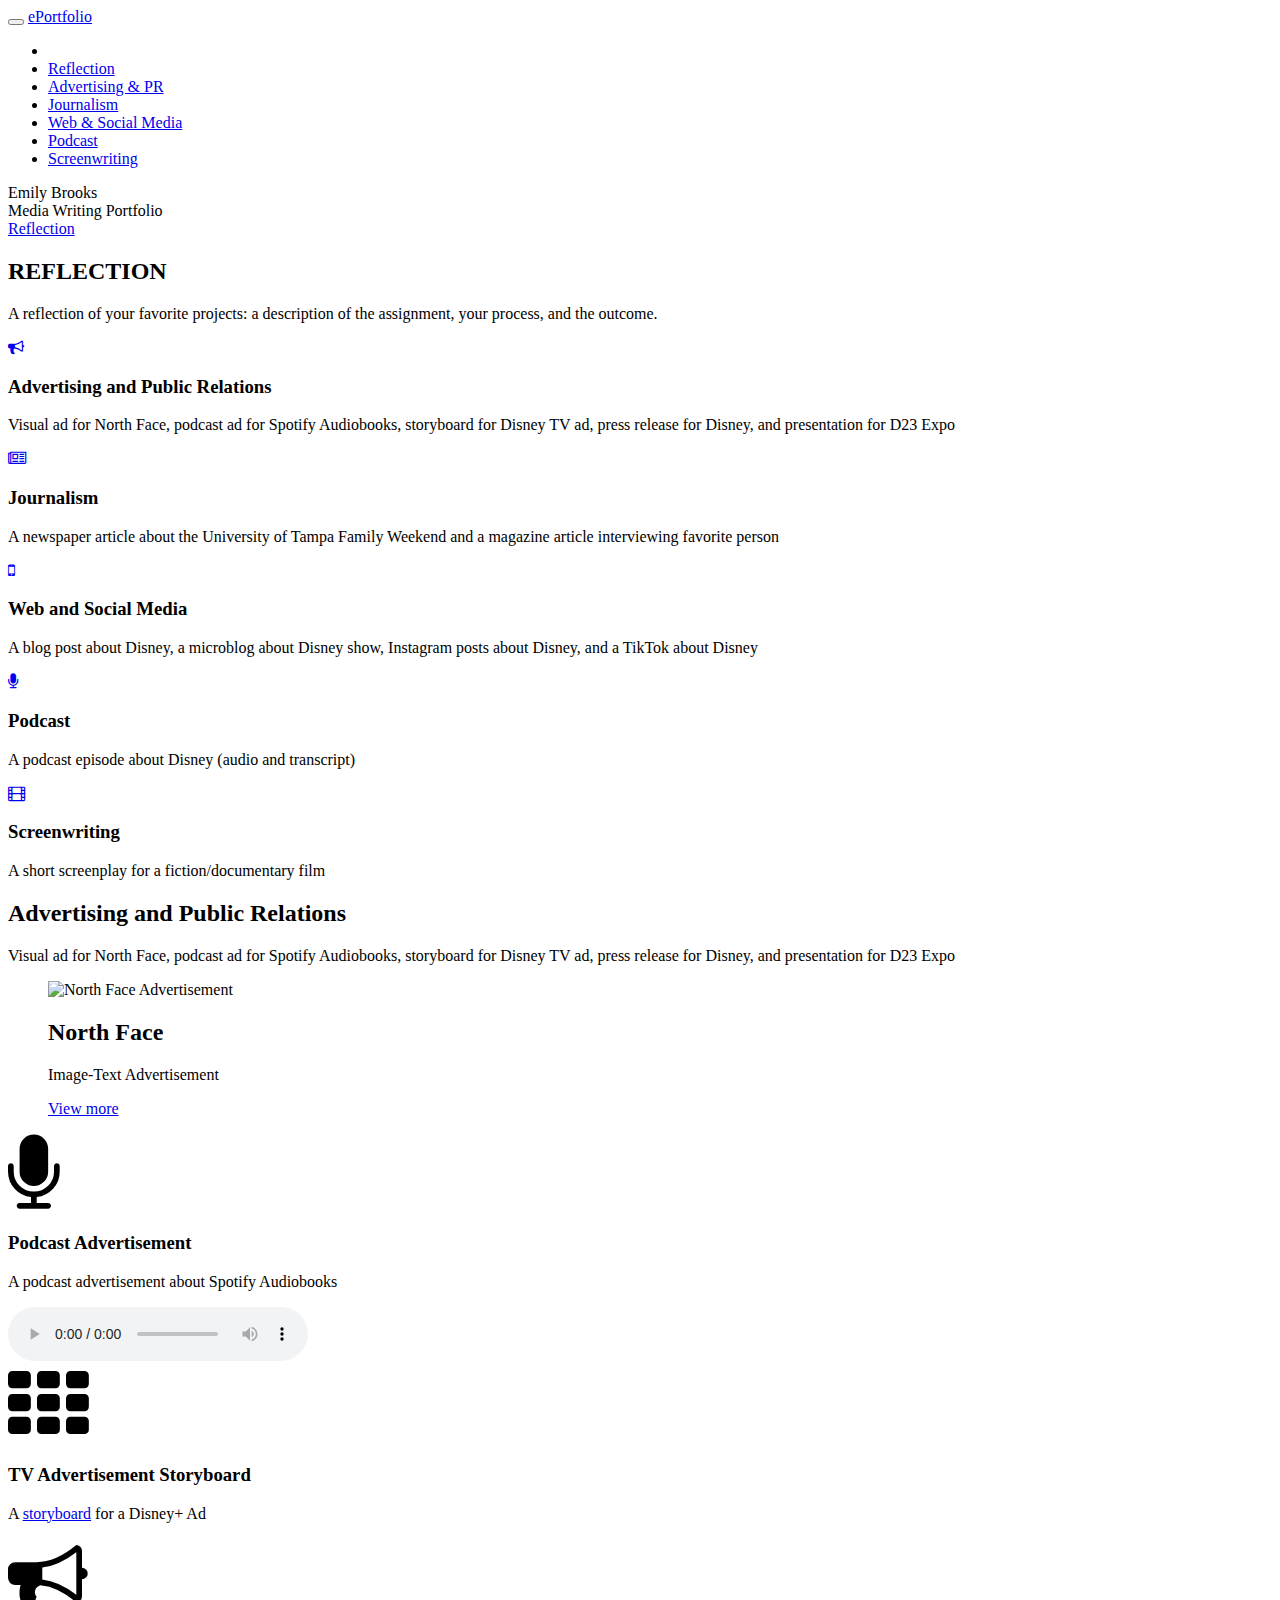
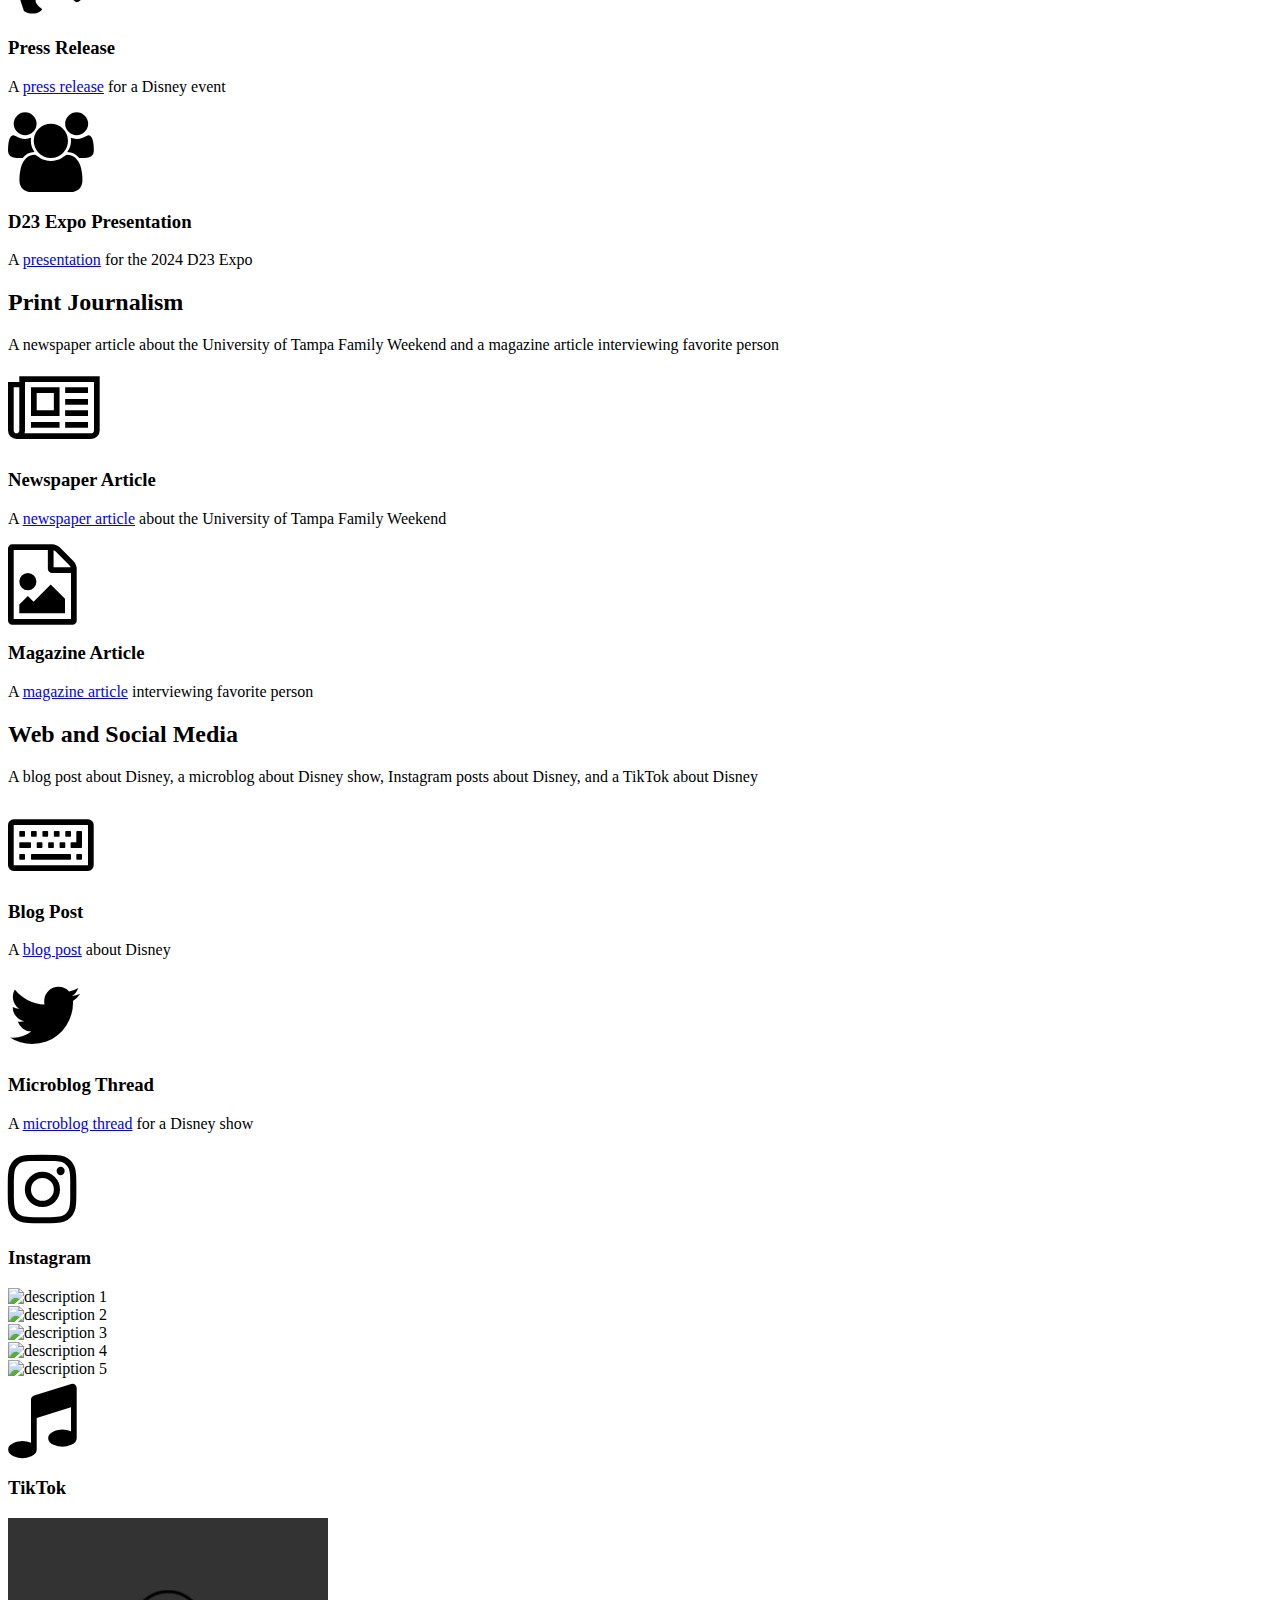
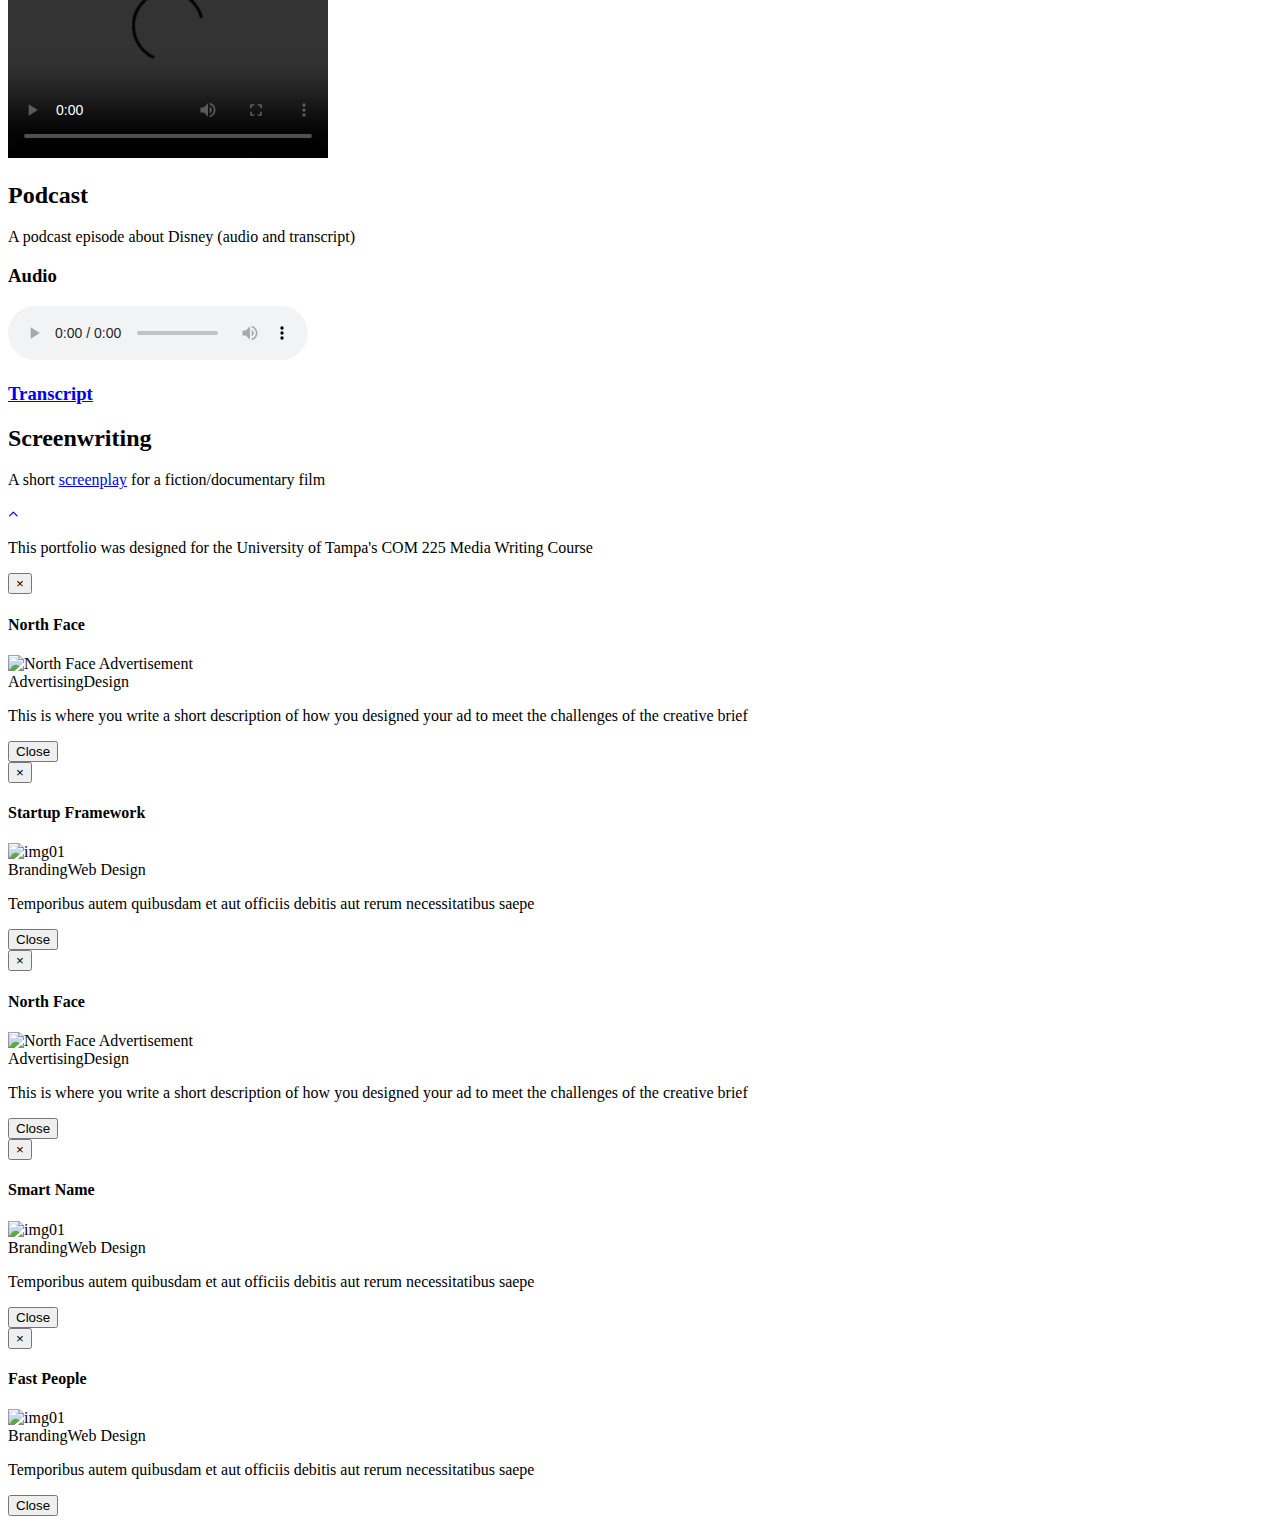
==== index.html @ 9cd94cdc "Update index.html" ====
<!DOCTYPE html>
<html lang="en">
	<head>
		<meta charset="utf-8">
		<meta http-equiv="X-UA-Compatible" content="IE=edge">
		<meta name="viewport" content="width=device-width, initial-scale=1">
		<!-- The above 3 meta tags *must* come first in the head; any other head content must come *after* these tags -->
		<meta name="description" content="">
		<meta name="author" content="">
		<link rel="icon" href="favicon.ico">
		<title>Sarah Sterling ePortfolio</title>
		<!-- Bootstrap core CSS -->
		<link href="css/bootstrap.min.css" rel="stylesheet">
		<link rel="stylesheet" href="https://maxcdn.bootstrapcdn.com/font-awesome/4.4.0/css/font-awesome.min.css">
		<!-- Custom styles for this template -->
		<link href="css/owl.carousel.css" rel="stylesheet">
		<link href="css/owl.theme.default.min.css"  rel="stylesheet">
		<link href="css/style.css" rel="stylesheet">
		<!-- Just for debugging purposes. Don't actually copy these 2 lines! -->
		<!--[if lt IE 9]><script src="../../assets/js/ie8-responsive-file-warning.js"></script><![endif]-->
		<script src="js/ie-emulation-modes-warning.js"></script>
		<!-- HTML5 shim and Respond.js for IE8 support of HTML5 elements and media queries -->
		<!--[if lt IE 9]>
		<script src="https://oss.maxcdn.com/html5shiv/3.7.2/html5shiv.min.js"></script>
		<script src="https://oss.maxcdn.com/respond/1.4.2/respond.min.js"></script>
		<![endif]-->
	</head>
	<body id="page-top">
		<!-- Navigation -->
		<nav class="navbar navbar-default navbar-fixed-top">
			<div class="container">
				<!-- Brand and toggle get grouped for better mobile display -->
				<div class="navbar-header page-scroll">
					<button type="button" class="navbar-toggle" data-toggle="collapse" data-target="#bs-example-navbar-collapse-1">
					<span class="sr-only">Toggle navigation</span>
					<span class="icon-bar"></span>
					<span class="icon-bar"></span>
					<span class="icon-bar"></span>
					</button>
					<a class="navbar-brand page-scroll" href="#page-top">ePortfolio</a>
				</div>
				<!-- Collect the nav links, forms, and other content for toggling -->
				<div class="collapse navbar-collapse" id="bs-example-navbar-collapse-1">
					<ul class="nav navbar-nav navbar-right">
						<li class="hidden">
							<a href="#page-top"></a>
						</li>
						<li>
							<a class="page-scroll" href="#ref">Reflection</a>
						</li>
            <li>
            <a class="page-scroll" href="#adpr">Advertising & PR</a>
						</li>
						<li>
							<a class="page-scroll" href="#jou">Journalism</a>
						</li>
						<li>
							<a class="page-scroll" href="#wsm">Web & Social Media</a>
						</li>
						<li>
							<a class="page-scroll" href="#pod">Podcast</a>
						</li>
						<li>
							<a class="page-scroll" href="#scr">Screenwriting</a>
						</li>
					</ul>
				</div>
				<!-- /.navbar-collapse -->
			</div>
			<!-- /.container-fluid -->
		</nav>
		<!-- Header -->
		<header>
			<div class="container">
				<div class="slider-container">
					<div class="intro-text">
						<div class="intro-lead-in">Emily Brooks</div>
						<div class="intro-heading">Media Writing Portfolio</div>
						<a href="#ref" class="page-scroll btn btn-xl">Reflection</a>
					</div>
				</div>
			</div>
		</header>
		<section id="ref" class="light-bg">
			<div class="container">
				<div class="row">
					<div class="col-lg-12 text-center">
						<div class="section-title">
							<h2>REFLECTION</h2>
							<p>A reflection of your favorite projects: a description of the assignment, your process, and the outcome.</p>
						</div>
					</div>
				</div>
				<div class="row">
					<!-- about module -->
					<div class="col-sm-3 text-center">
						<div class="mz-module-about">
              <a class="page-scroll" href="#adpr"><i class="fa fa-bullhorn ot-circle"></i></a>
							<h3>Advertising and Public Relations</h3>
							<p>Visual ad for North Face, podcast ad for Spotify Audiobooks, storyboard for Disney TV ad, press release for Disney, and presentation for D23 Expo</p>
						</div>
					</div>
					<!-- end about module -->
          	<!-- about module -->
					<div class="col-sm-2 text-center">
						<div class="mz-module-about">
              <a class="page-scroll" href="#jou"><i class="fa fa-newspaper-o ot-circle"></i></a>
							<h3>Journalism</h3>
							<p>A newspaper article about the University of Tampa Family Weekend and a magazine article interviewing favorite person</p>
						</div>
					</div>
					<!-- end about module -->
					<!-- about module -->
					<div class="col-sm-3 text-center">
						<div class="mz-module-about">
              <a class="page-scroll" href="#wsm"><i class="fa fa-mobile ot-circle"></i></a>
							<h3>Web and Social Media</h3>
							<p>A blog post about Disney, a microblog about Disney show, Instagram posts about Disney, and a TikTok about Disney</p>
						</div>
					</div>
					<!-- end about module -->
					<!-- about module -->
					<div class="col-sm-2 text-center">
						<div class="mz-module-about">
              <a class="page-scroll" href="#pod"><i class="fa fa-microphone ot-circle"></i></a>
							<h3>Podcast</h3>
							<p>A podcast episode about Disney (audio and transcript)</p>
						</div>
					</div>
					<!-- end about module -->
					<!-- about module -->
					<div class="col-sm-2 text-center">
						<div class="mz-module-about">
              <a class="page-scroll" href="#scr"><i class="fa fa-film ot-circle"></i></a>
							<h3>Screenwriting</h3>
							<p>A short screenplay for a fiction/documentary film</p>
						</div>
					</div>
					<!-- end about module -->
				</div>
			</div>
			<!-- /.container -->
		</section>

		<section id="adpr" class="dark-bg">
			<div class="container">
			<div class="row">
				<div class="col-lg-12 text-center">
					<div class="section-title">
						<h2>Advertising and Public Relations</h2>
						<p>Visual ad for North Face, podcast ad for Spotify Audiobooks, storyboard for Disney TV ad, press release for Disney, and presentation for D23 Expo</p>
					</div>
				</div>
			</div>
			<div class="row">
				<!-- start portfolio item -->
				<div class="col-sm-3">
					<div class="ot-portfolio-item">
						<figure class="effect-bubba">
							<img src="northFaceAd.jpg" alt="North Face Advertisement" class="img-responsive" />
							<figcaption>
								<h2>North Face</h2>
								<p>Image-Text Advertisement</p>
								<a href="#" data-toggle="modal" data-target="#Modal-1">View more</a>
							</figcaption>
						</figure>
					</div>
				</div>
				<!-- end portfolio item -->
				<!-- start portfolio item -->
				<div class="col-sm-2">
					<div class="ot-portfolio-item">
							<i class="fa fa-microphone fa-5x ot-circle"></i>
            <h3>Podcast Advertisement</h3>
            <p>A podcast advertisement about Spotify Audiobooks</p>
            <audio controls>
  <source src="spotifyAd.mp3" type="audio/mpeg">
</audio>
					</div>
				</div>
				<!-- end portfolio item -->
				<!-- start portfolio item -->
				<div class="col-sm-2">
					<div class="ot-portfolio-item">
						<i class="fa fa-th fa-5x ot-circle"></i>
            <h3>TV Advertisement Storyboard</h3>
            <p>A <a href="storyboard.pdf">storyboard</a> for a Disney+ Ad</p>
					</div>
				</div>
				<!-- end portfolio item -->
			<!-- start portfolio item -->
				<div class="col-sm-2">
					<div class="ot-portfolio-item">
						<i class="fa fa-bullhorn fa-5x ot-circle"></i>
             <h3>Press Release</h3>
            <p>A <a href="pressRelease.pdf">press release</a> for a Disney event</p>
					</div>
				</div>
				<!-- end portfolio item -->
				<!-- start portfolio item -->
				<div class="col-sm-3">
					<div class="ot-portfolio-item">
					<i class="fa fa-users fa-5x ot-circle"></i>
             <h3>D23 Expo Presentation</h3>
            <p>A <a href="D23Presentation.pdf">presentation</a> for the 2024 D23 Expo</p>
					</div>
				</div>
				<!-- end portfolio item -->
			
			</div>
			</div><!-- end container -->
		</section>
  
  		<section id="jou" class="light-bg">
			<div class="container">
			<div class="row">
				<div class="col-lg-12 text-center">
					<div class="section-title">
						<h2>Print Journalism</h2>
						<p>A newspaper article about the University of Tampa Family Weekend and a magazine article interviewing favorite person</p>
					</div>
				</div>
			</div>
			<div class="row">
				<!-- start portfolio item -->
				<div class="col-sm-6">
					<div class="ot-portfolio-item">
							<i class="fa fa-newspaper-o fa-5x ot-circle"></i>
            <h3>Newspaper Article</h3>
             <p>A <a href="newspaperArticle.pdf">newspaper article</a> about the University of Tampa Family Weekend</p>
					</div>
				</div>
				<!-- end portfolio item -->
				<!-- start portfolio item -->
				<div class="col-sm-6">
					<div class="ot-portfolio-item">
						<i class="fa fa-file-image-o fa-5x ot-circle"></i>
            <h3>Magazine Article</h3>
            <p>A <a href="magazineArticle.pdf">magazine article</a> interviewing favorite person</p>
					</div>
				</div>
				<!-- end portfolio item -->
			</div>
			
			
			</div>
			</div><!-- end container -->
		</section>

		<section id="wsm" class="dark-bg">
			<div class="container">
			<div class="row">
				<div class="col-lg-12 text-center">
					<div class="section-title">
						<h2>Web and Social Media</h2>
						<p>A blog post about Disney, a microblog about Disney show, Instagram posts about Disney, and a TikTok about Disney</p>
					</div>
				</div>
			</div>
			<div class="row">
				
				<!-- start portfolio item -->
				<div class="col-sm-3">
					<div class="ot-portfolio-item">
							<i class="fa fa-keyboard-o fa-5x ot-circle"></i>
            <h3>Blog Post</h3>
            <p>A <a href="blog.html">blog post</a> about Disney</p>
					</div>
				</div>
				<!-- end portfolio item -->
				<!-- start portfolio item -->
				<div class="col-sm-3">
					<div class="ot-portfolio-item">
						<i class="fa fa-twitter fa-5x ot-circle"></i>
            <h3>Microblog Thread</h3>
            <p>A <a href="microblog.pdf">microblog thread</a> for a Disney show</p>
					</div>
				</div>
				<!-- end portfolio item -->
				<!-- start portfolio item -->
				<div class="col-sm-3">
					<div class="ot-portfolio-item">
						<i class="fa fa-instagram fa-5x ot-circle"></i>
             <h3>Instagram</h3>
            <div class="row">
					<div class="col-lg-12 text-center">
						<div class="owl-carousel">
							<div class="item">
								<div class="partner-logo"><img src="images/instagram1.jpg" alt="description 1"></div>
							</div>
							<div class="item">
								<div class="partner-logo"><img src="images/instagram2.jpg" alt="description 2"></div>
							</div>
							<div class="item">
								<div class="partner-logo"><img src="images/instagram3.jpg" alt="description 3"></div>
							</div>
							<div class="item">
								<div class="partner-logo"><img src="images/instagram4.jpg" alt="description 4"></div>
							</div>
							<div class="item">
								<div class="partner-logo"><img src="images/instagram5.jpg" alt="description 5"></div>
							</div>
						</div>
					</div>
				</div>
					</div>
				</div>
				<!-- end portfolio item -->
				<!-- start portfolio item -->
				<div class="col-sm-3">
					<div class="ot-portfolio-item">
					<i class="fa fa-music fa-5x ot-circle"></i>
             <h3>TikTok</h3>
        <video width="320" height="240" controls>
  <source src="tiktok.mp4" type="video/mp4">
Your browser does not support the video tag.
</video>
					</div>
				</div>
				<!-- end portfolio item -->
			
			</div>
			</div><!-- end container -->
		</section>

		<section id="pod" class="light-bg">
			<div class="container">
			<div class="row">
				<div class="col-lg-12 text-center">
					<div class="section-title">
						<h2>Podcast</h2>
						<p>A podcast episode about Disney (audio and transcript)</p>
            <h3>Audio</h3>
            <audio controls>
  <source src="podcast.mp3" type="audio/mpeg">
</audio>
            <h3><a href="podcastTranscript.pdf">Transcript</a></h3>
					</div>
				</div>
			</div>

			
			
			</div>
			</div><!-- end container -->
		</section>

		<section id="scr" class="dark-bg">
			<div class="container">
			<div class="row">
				<div class="col-lg-12 text-center">
					<div class="section-title">
						<h2>Screenwriting</h2>
            <p>A short <a href="screenplay.pdf">screenplay</a> for a fiction/documentary film</p>
					</div>
				</div>
			</div>
	
			</div><!-- end container -->
		</section>

		<p id="back-top">
			<a href="#top"><i class="fa fa-angle-up"></i></a>
		</p>
		<footer>
			<div class="container text-center">
				<p>This portfolio was designed for the University of Tampa's COM 225 Media Writing Course</p>
			</div>
		</footer>

		<!-- Modal for portfolio item 1 -->
		<div class="modal fade" id="Modal-1" tabindex="-1" role="dialog" aria-labelledby="Modal-label-1">
			<div class="modal-dialog" role="document">
				<div class="modal-content">
					<div class="modal-header">
						<button type="button" class="close" data-dismiss="modal" aria-label="Close"><span aria-hidden="true">&times;</span></button>
						<h4 class="modal-title" id="Modal-label-1">North Face</h4>
					</div>
					<div class="modal-body">
						<img src="northFaceAdvertisement.jpg" alt="North Face Advertisement" class="img-responsive" />
						<div class="modal-works"><span>Advertising</span><span>Design</span></div>
						<p>This is where you write a short description of how you designed your ad to meet the challenges of the creative brief</p>
					</div>
					<div class="modal-footer">
						<button type="button" class="btn btn-default" data-dismiss="modal">Close</button>
					</div>
				</div>
			</div>
		</div>

		<!-- Modal for portfolio item 2 -->
		<div class="modal fade" id="Modal-2" tabindex="-1" role="dialog" aria-labelledby="Modal-label-2">
			<div class="modal-dialog" role="document">
				<div class="modal-content">
					<div class="modal-header">
						<button type="button" class="close" data-dismiss="modal" aria-label="Close"><span aria-hidden="true">&times;</span></button>
						<h4 class="modal-title" id="Modal-label-2">Startup Framework</h4>
					</div>
					<div class="modal-body">
						<img src="images/demo/portfolio-2.jpg" alt="img01" class="img-responsive" />
						<div class="modal-works"><span>Branding</span><span>Web Design</span></div>
						<p>Temporibus autem quibusdam et aut officiis debitis aut rerum necessitatibus saepe</p>
					</div>
					<div class="modal-footer">
						<button type="button" class="btn btn-default" data-dismiss="modal">Close</button>
					</div>
				</div>
			</div>
		</div>

		<!-- Modal for portfolio item 3 -->
		<div class="modal fade" id="Modal-3" tabindex="-1" role="dialog" aria-labelledby="Modal-label-3">
			<div class="modal-dialog" role="document">
				<div class="modal-content">
					<div class="modal-header">
						<button type="button" class="close" data-dismiss="modal" aria-label="Close"><span aria-hidden="true">&times;</span></button>
						<h4 class="modal-title" id="Modal-label-3">North Face</h4>
					</div>
					<div class="modal-body">
						<img src="northFaceAdvertisement.jpg" alt="North Face Advertisement" class="img-responsive" />
						<div class="modal-works"><span>Advertising</span><span>Design</span></div>
						<p>This is where you write a short description of how you designed your ad to meet the challenges of the creative brief</p>
					</div>
					<div class="modal-footer">
						<button type="button" class="btn btn-default" data-dismiss="modal">Close</button>
					</div>
				</div>
			</div>
		</div>

		<!-- Modal for portfolio item 4 -->
		<div class="modal fade" id="Modal-4" tabindex="-1" role="dialog" aria-labelledby="Modal-label-4">
			<div class="modal-dialog" role="document">
				<div class="modal-content">
					<div class="modal-header">
						<button type="button" class="close" data-dismiss="modal" aria-label="Close"><span aria-hidden="true">&times;</span></button>
						<h4 class="modal-title" id="Modal-label-4">Smart Name</h4>
					</div>
					<div class="modal-body">
						<img src="images/demo/portfolio-4.jpg" alt="img01" class="img-responsive" />
						<div class="modal-works"><span>Branding</span><span>Web Design</span></div>
						<p>Temporibus autem quibusdam et aut officiis debitis aut rerum necessitatibus saepe</p>
					</div>
					<div class="modal-footer">
						<button type="button" class="btn btn-default" data-dismiss="modal">Close</button>
					</div>
				</div>
			</div>
		</div>

		<!-- Modal for portfolio item 5 -->
		<div class="modal fade" id="Modal-5" tabindex="-1" role="dialog" aria-labelledby="Modal-label-5">
			<div class="modal-dialog" role="document">
				<div class="modal-content">
					<div class="modal-header">
						<button type="button" class="close" data-dismiss="modal" aria-label="Close"><span aria-hidden="true">&times;</span></button>
						<h4 class="modal-title" id="Modal-label-5">Fast People</h4>
					</div>
					<div class="modal-body">
						<img src="images/demo/portfolio-5.jpg" alt="img01" class="img-responsive" />
						<div class="modal-works"><span>Branding</span><span>Web Design</span></div>
						<p>Temporibus autem quibusdam et aut officiis debitis aut rerum necessitatibus saepe</p>
					</div>
					<div class="modal-footer">
						<button type="button" class="btn btn-default" data-dismiss="modal">Close</button>
					</div>
				</div>
			</div>
		</div>

		<!-- Bootstrap core JavaScript
			================================================== -->
		<!-- Placed at the end of the document so the pages load faster -->
		<script src="https://ajax.googleapis.com/ajax/libs/jquery/1.11.3/jquery.min.js"></script>
		<script src="http://cdnjs.cloudflare.com/ajax/libs/jquery-easing/1.3/jquery.easing.min.js"></script>
		<script src="js/bootstrap.min.js"></script>
		<script src="js/owl.carousel.min.js"></script>
		<script src="js/cbpAnimatedHeader.js"></script>
		<script src="js/theme-scripts.js"></script>
		<!-- IE10 viewport hack for Surface/desktop Windows 8 bug -->
		<script src="js/ie10-viewport-bug-workaround.js"></script>
	</body>
</html>
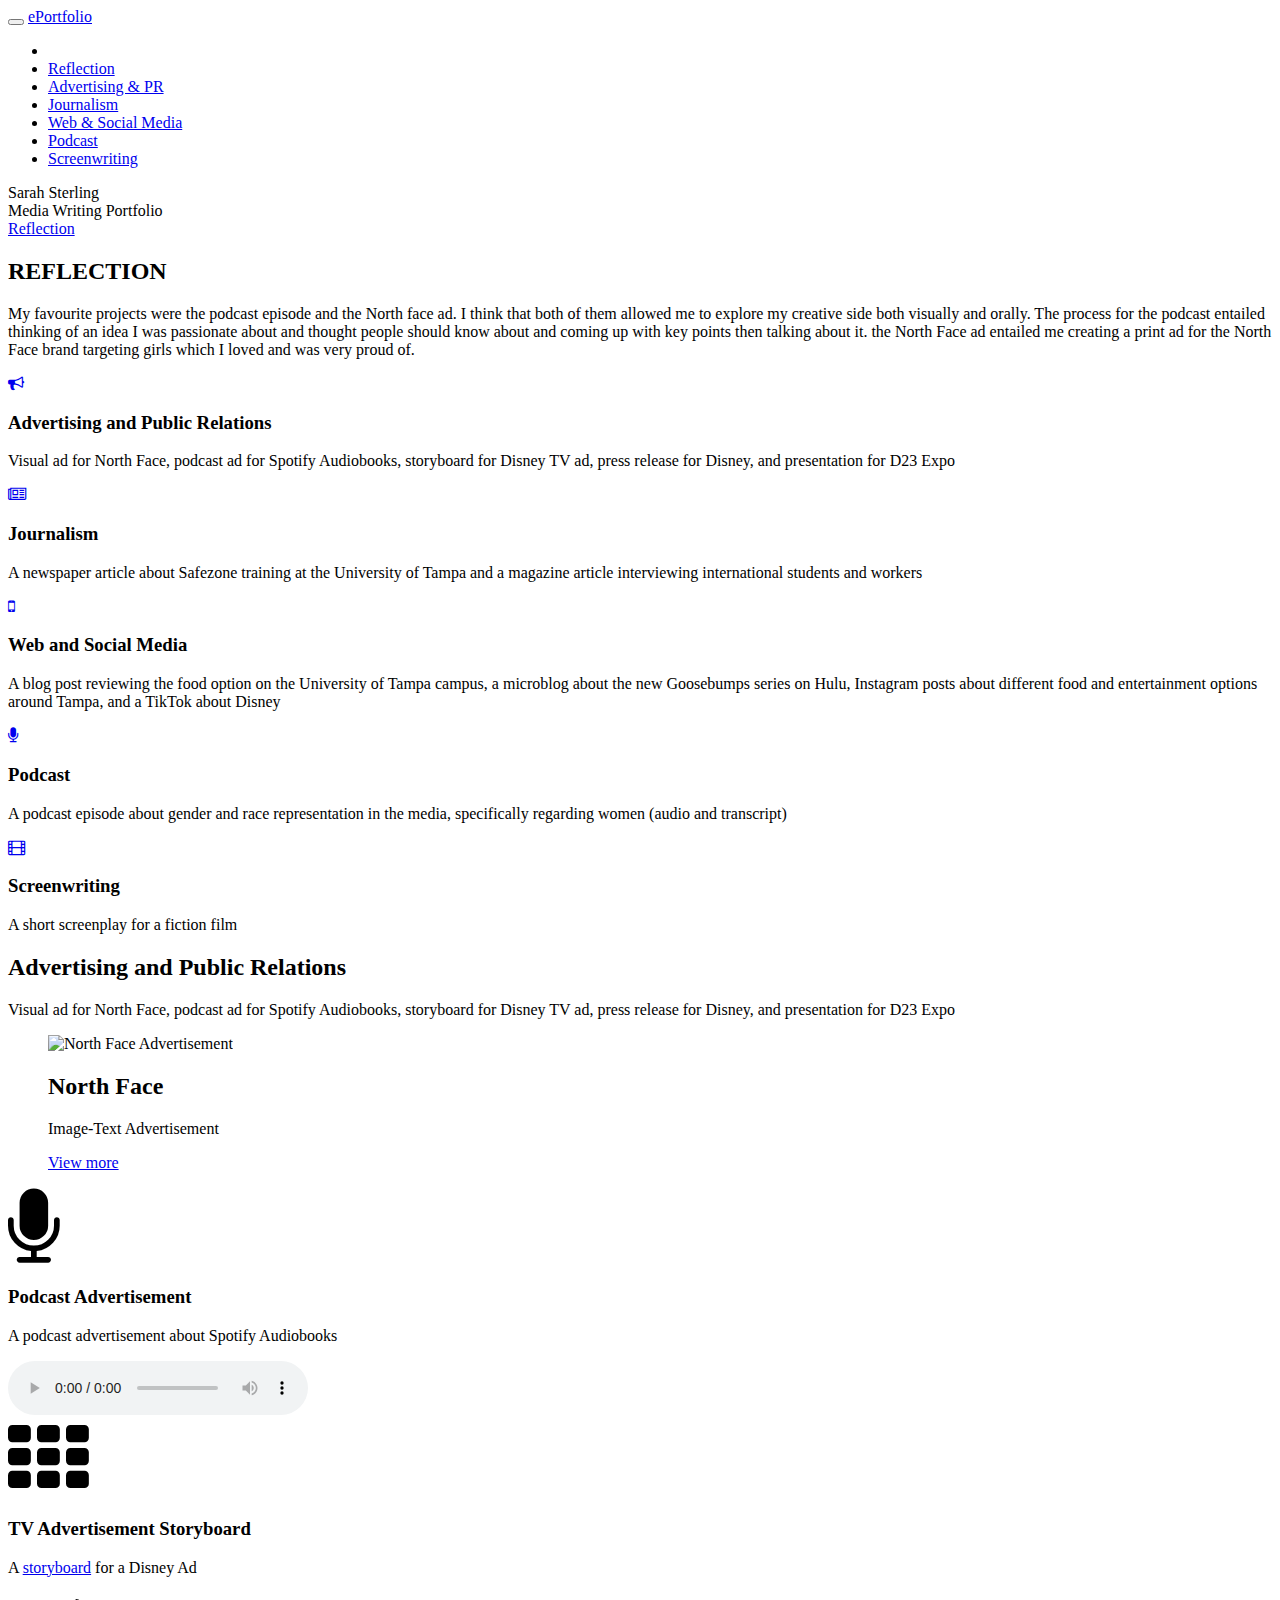
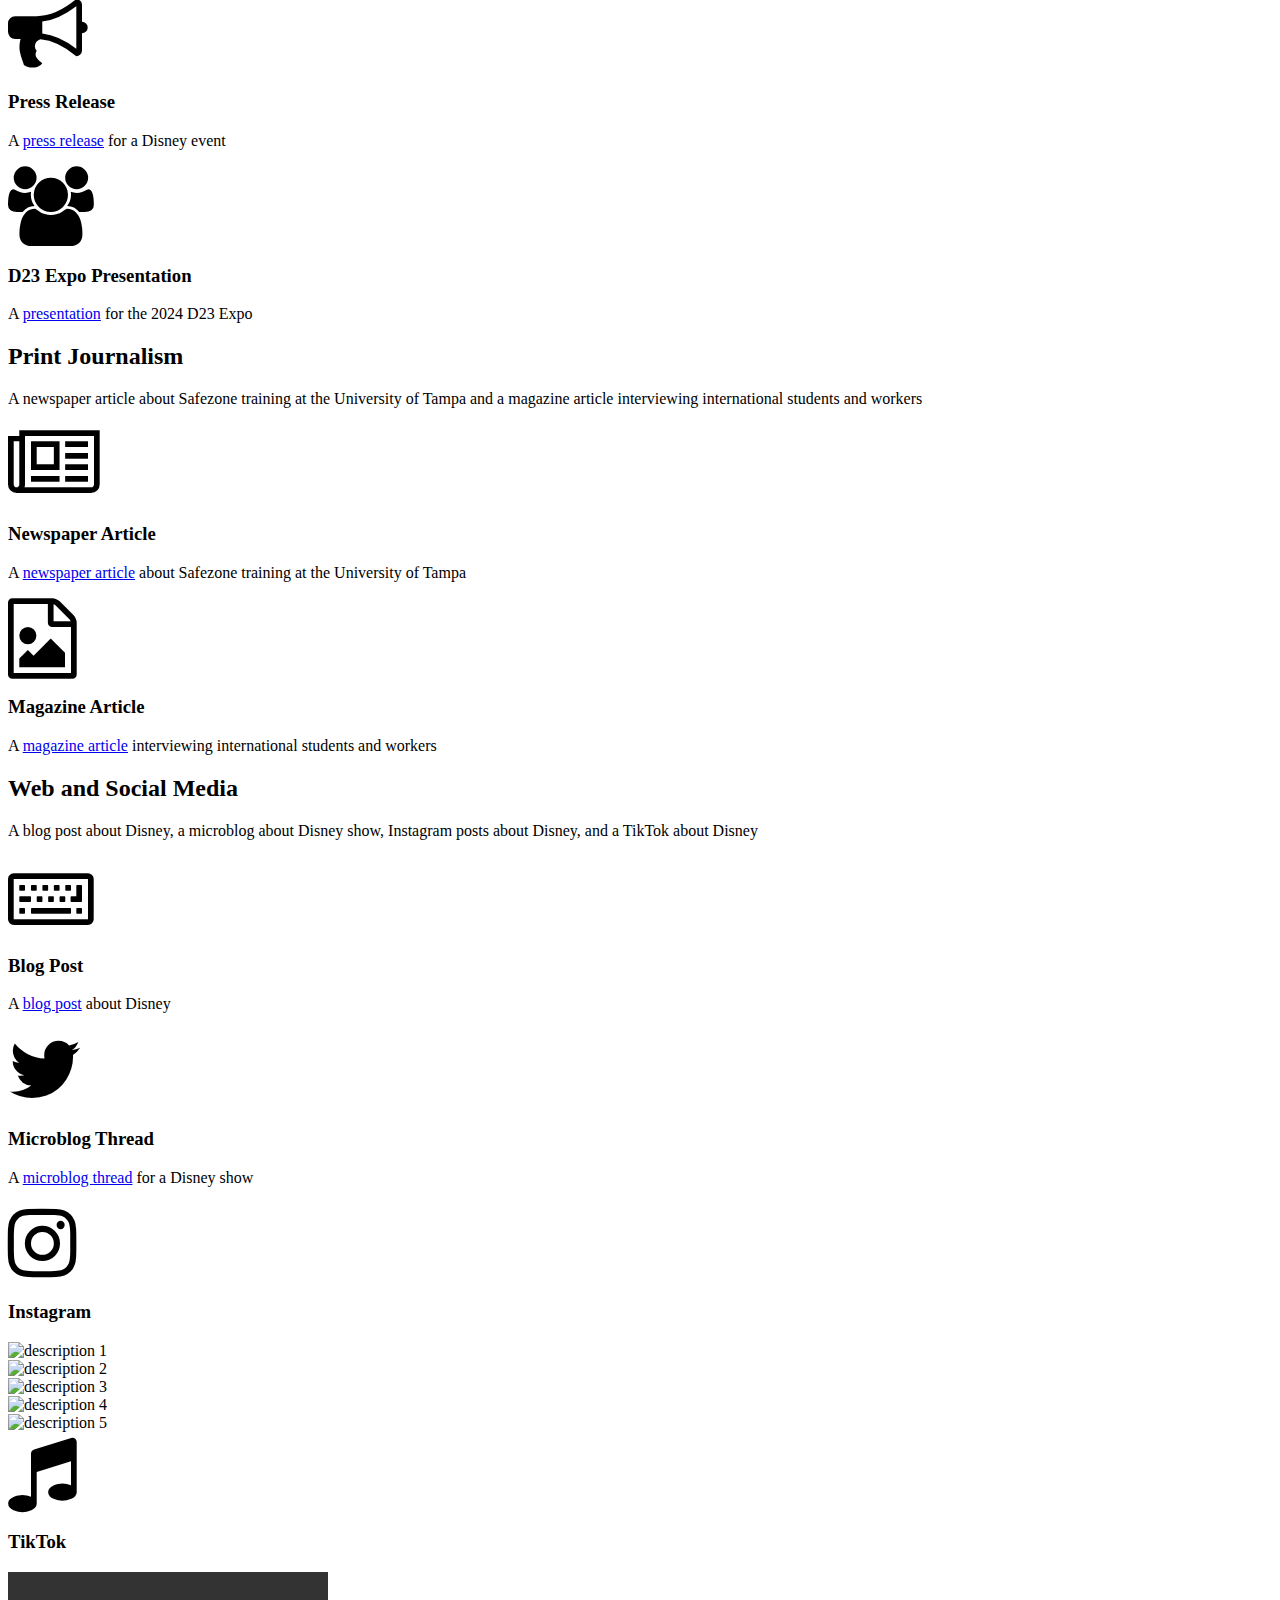
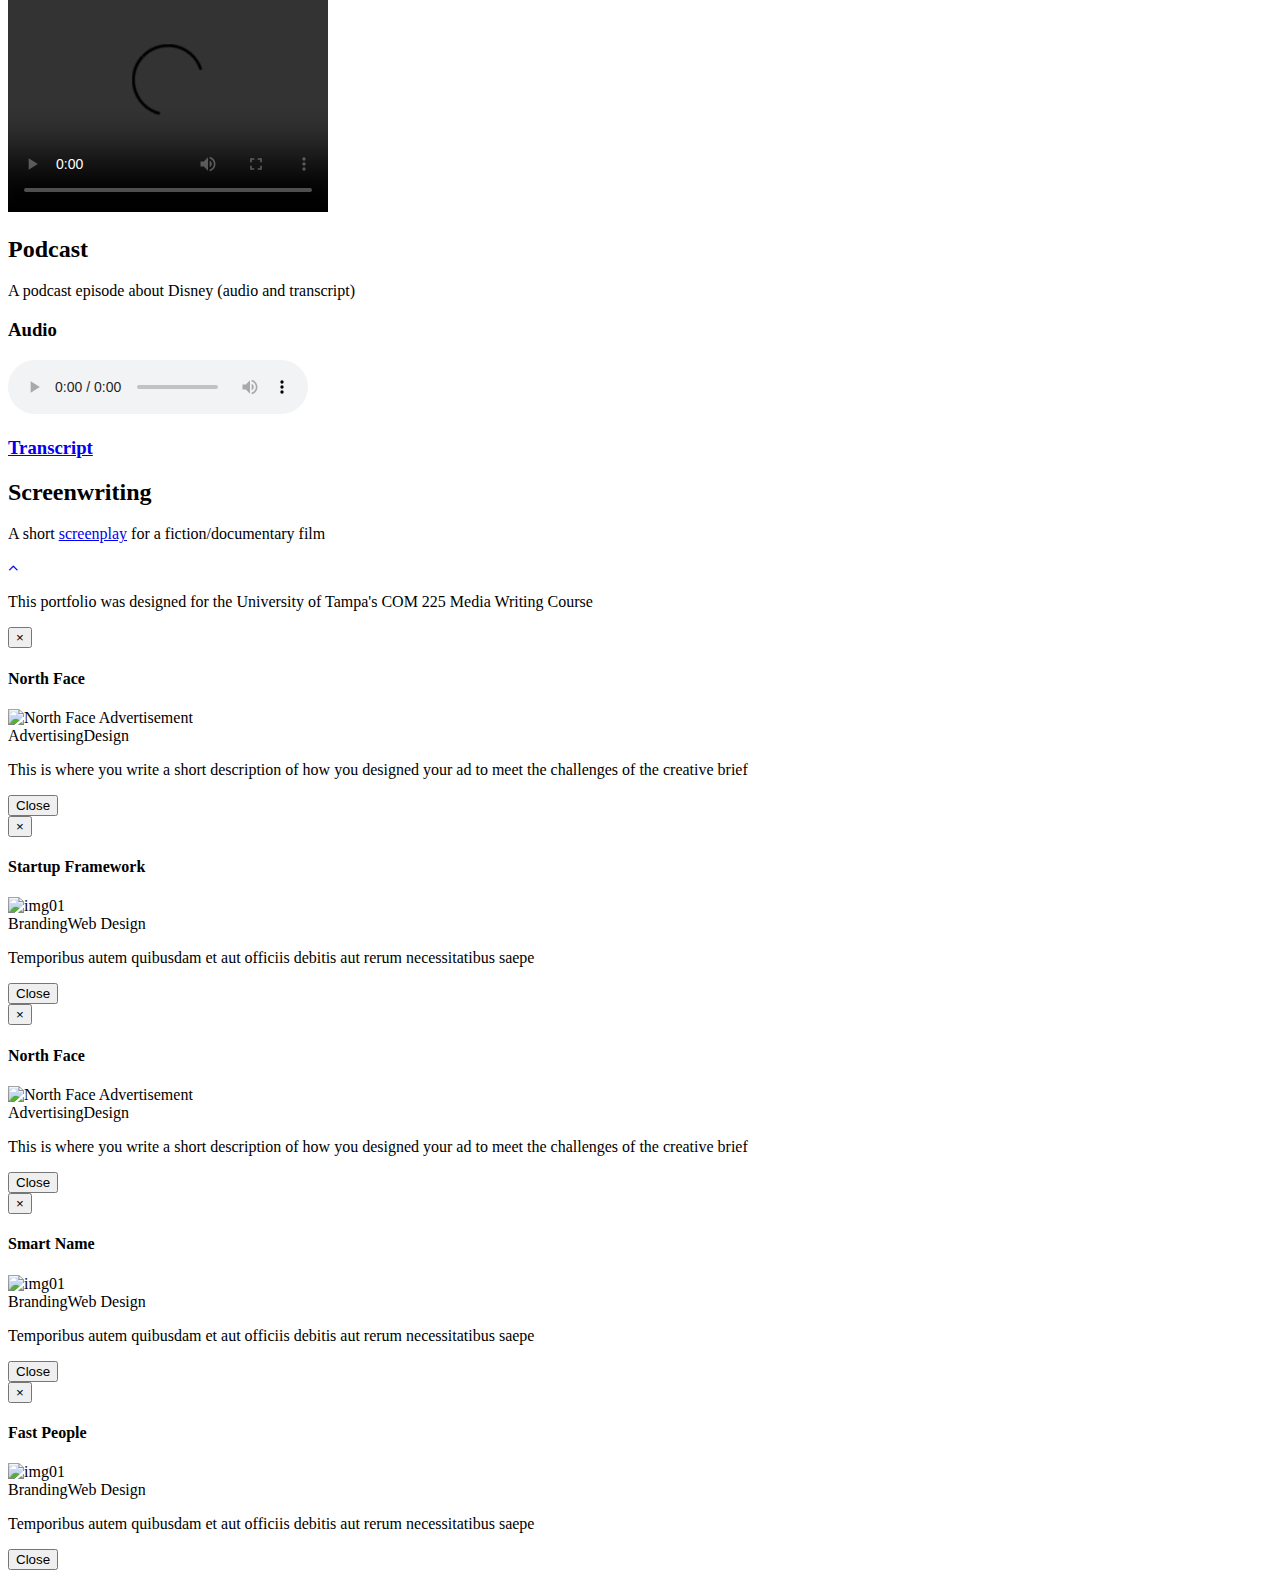
==== commit ba0b45a8: "Update index.html" ====
--- a/index.html
+++ b/index.html
@@ -74,7 +74,7 @@
 			<div class="container">
 				<div class="slider-container">
 					<div class="intro-text">
-						<div class="intro-lead-in">Emily Brooks</div>
+						<div class="intro-lead-in">Sarah Sterling</div>
 						<div class="intro-heading">Media Writing Portfolio</div>
 						<a href="#ref" class="page-scroll btn btn-xl">Reflection</a>
 					</div>
@@ -87,7 +87,7 @@
 					<div class="col-lg-12 text-center">
 						<div class="section-title">
 							<h2>REFLECTION</h2>
-							<p>A reflection of your favorite projects: a description of the assignment, your process, and the outcome.</p>
+							<p>My favourite projects were the podcast episode and the North face ad. I think that both of them allowed me to explore my creative side both visually and orally. The process for the podcast entailed thinking of an idea I was passionate about and thought people should know about and coming up with key points then talking about it. the North Face ad entailed me creating a print ad for the North Face brand targeting girls which I loved and was very proud of.</p>
 						</div>
 					</div>
 				</div>
@@ -106,7 +106,7 @@
 						<div class="mz-module-about">
               <a class="page-scroll" href="#jou"><i class="fa fa-newspaper-o ot-circle"></i></a>
 							<h3>Journalism</h3>
-							<p>A newspaper article about the University of Tampa Family Weekend and a magazine article interviewing favorite person</p>
+							<p>A newspaper article about Safezone training at the University of Tampa and a magazine article interviewing international students and workers</p>
 						</div>
 					</div>
 					<!-- end about module -->
@@ -115,7 +115,7 @@
 						<div class="mz-module-about">
               <a class="page-scroll" href="#wsm"><i class="fa fa-mobile ot-circle"></i></a>
 							<h3>Web and Social Media</h3>
-							<p>A blog post about Disney, a microblog about Disney show, Instagram posts about Disney, and a TikTok about Disney</p>
+							<p>A blog post reviewing the food option on the University of Tampa campus, a microblog about the new Goosebumps series on Hulu, Instagram posts about different food and entertainment options around Tampa, and a TikTok about Disney</p>
 						</div>
 					</div>
 					<!-- end about module -->
@@ -124,7 +124,7 @@
 						<div class="mz-module-about">
               <a class="page-scroll" href="#pod"><i class="fa fa-microphone ot-circle"></i></a>
 							<h3>Podcast</h3>
-							<p>A podcast episode about Disney (audio and transcript)</p>
+							<p>A podcast episode about gender and race representation in the media, specifically regarding women (audio and transcript)</p>
 						</div>
 					</div>
 					<!-- end about module -->
@@ -133,7 +133,7 @@
 						<div class="mz-module-about">
               <a class="page-scroll" href="#scr"><i class="fa fa-film ot-circle"></i></a>
 							<h3>Screenwriting</h3>
-							<p>A short screenplay for a fiction/documentary film</p>
+							<p>A short screenplay for a fiction film</p>
 						</div>
 					</div>
 					<!-- end about module -->
@@ -184,7 +184,7 @@
 					<div class="ot-portfolio-item">
 						<i class="fa fa-th fa-5x ot-circle"></i>
             <h3>TV Advertisement Storyboard</h3>
-            <p>A <a href="storyboard.pdf">storyboard</a> for a Disney+ Ad</p>
+            <p>A <a href="storyboard.pdf">storyboard</a> for a Disney Ad</p>
 					</div>
 				</div>
 				<!-- end portfolio item -->
@@ -217,7 +217,7 @@
 				<div class="col-lg-12 text-center">
 					<div class="section-title">
 						<h2>Print Journalism</h2>
-						<p>A newspaper article about the University of Tampa Family Weekend and a magazine article interviewing favorite person</p>
+						<p>A newspaper article about Safezone training at the University of Tampa and a magazine article interviewing international students and workers</p>
 					</div>
 				</div>
 			</div>
@@ -227,7 +227,7 @@
 					<div class="ot-portfolio-item">
 							<i class="fa fa-newspaper-o fa-5x ot-circle"></i>
             <h3>Newspaper Article</h3>
-             <p>A <a href="newspaperArticle.pdf">newspaper article</a> about the University of Tampa Family Weekend</p>
+             <p>A <a href="newspaperArticle.pdf">newspaper article</a> about Safezone training at the University of Tampa</p>
 					</div>
 				</div>
 				<!-- end portfolio item -->
@@ -236,7 +236,7 @@
 					<div class="ot-portfolio-item">
 						<i class="fa fa-file-image-o fa-5x ot-circle"></i>
             <h3>Magazine Article</h3>
-            <p>A <a href="magazineArticle.pdf">magazine article</a> interviewing favorite person</p>
+            <p>A <a href="magazineArticle.pdf">magazine article</a> interviewing international students and workers</p>
 					</div>
 				</div>
 				<!-- end portfolio item -->
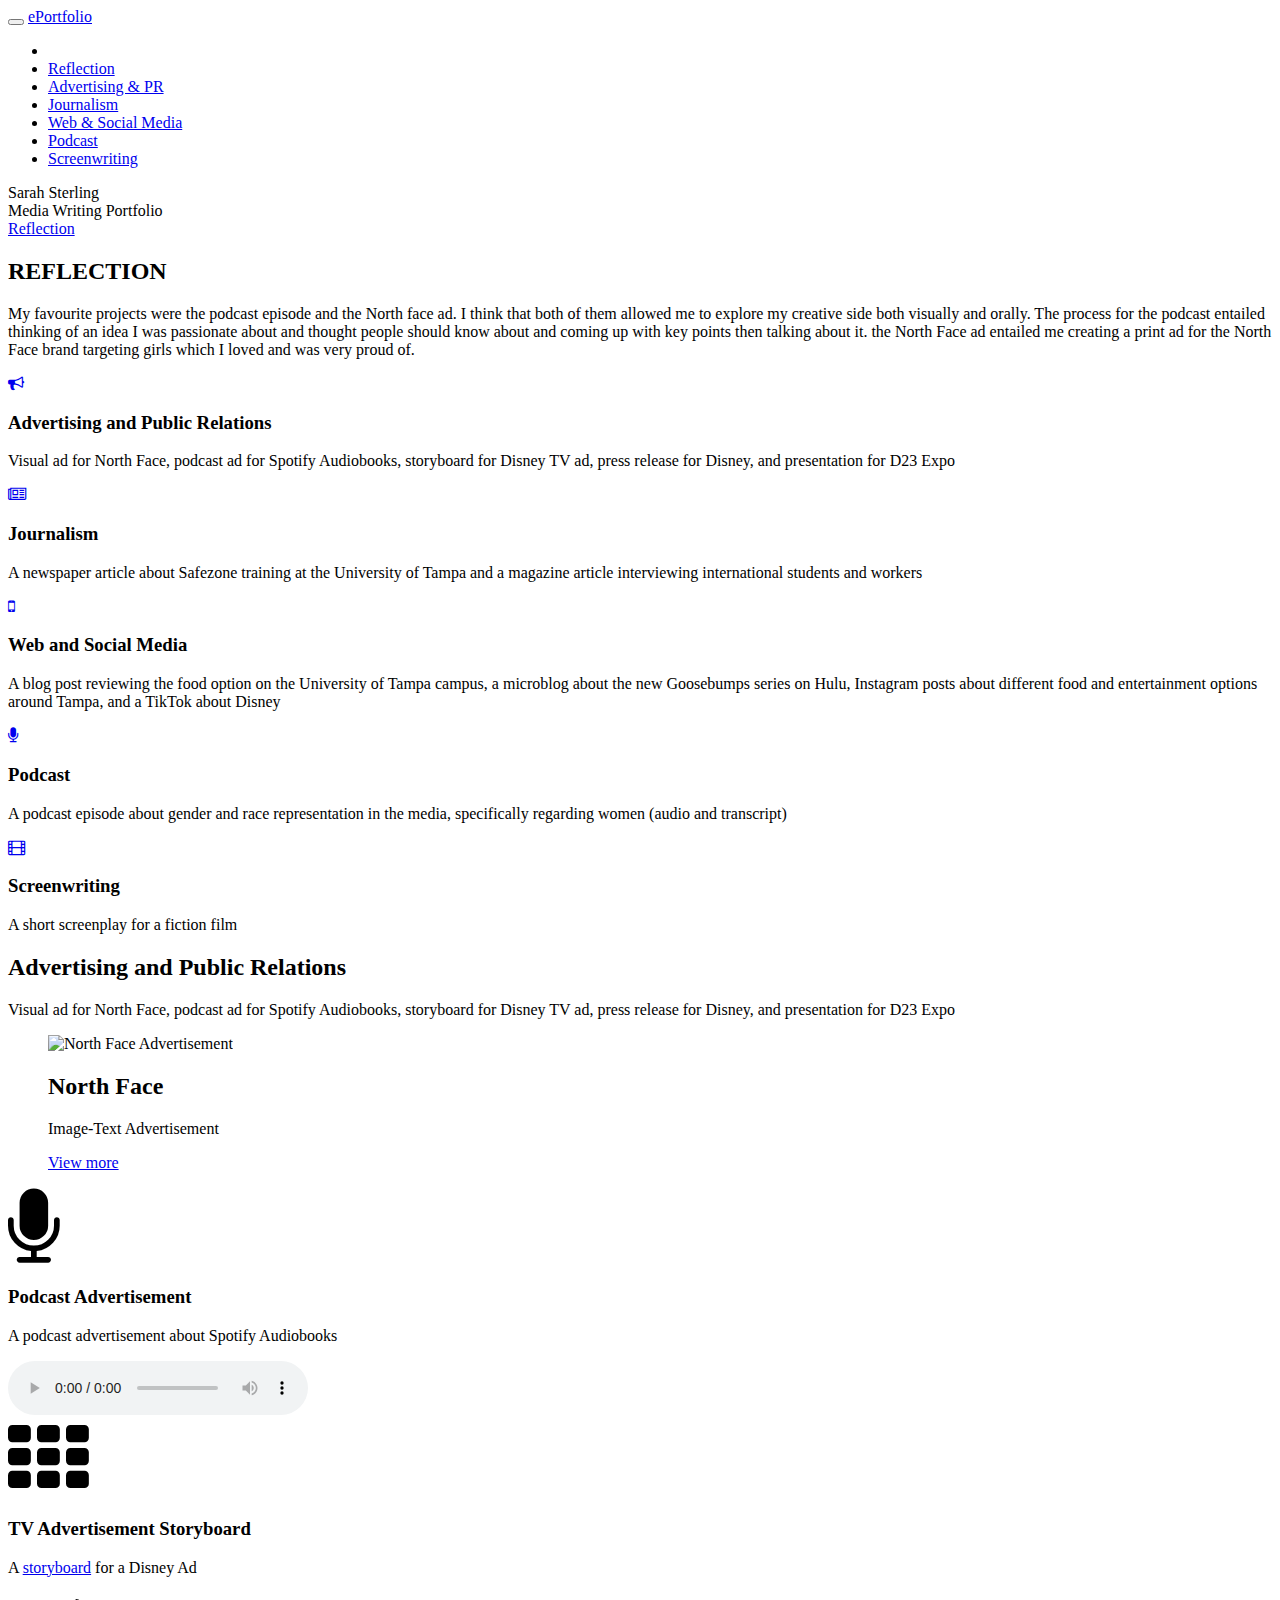
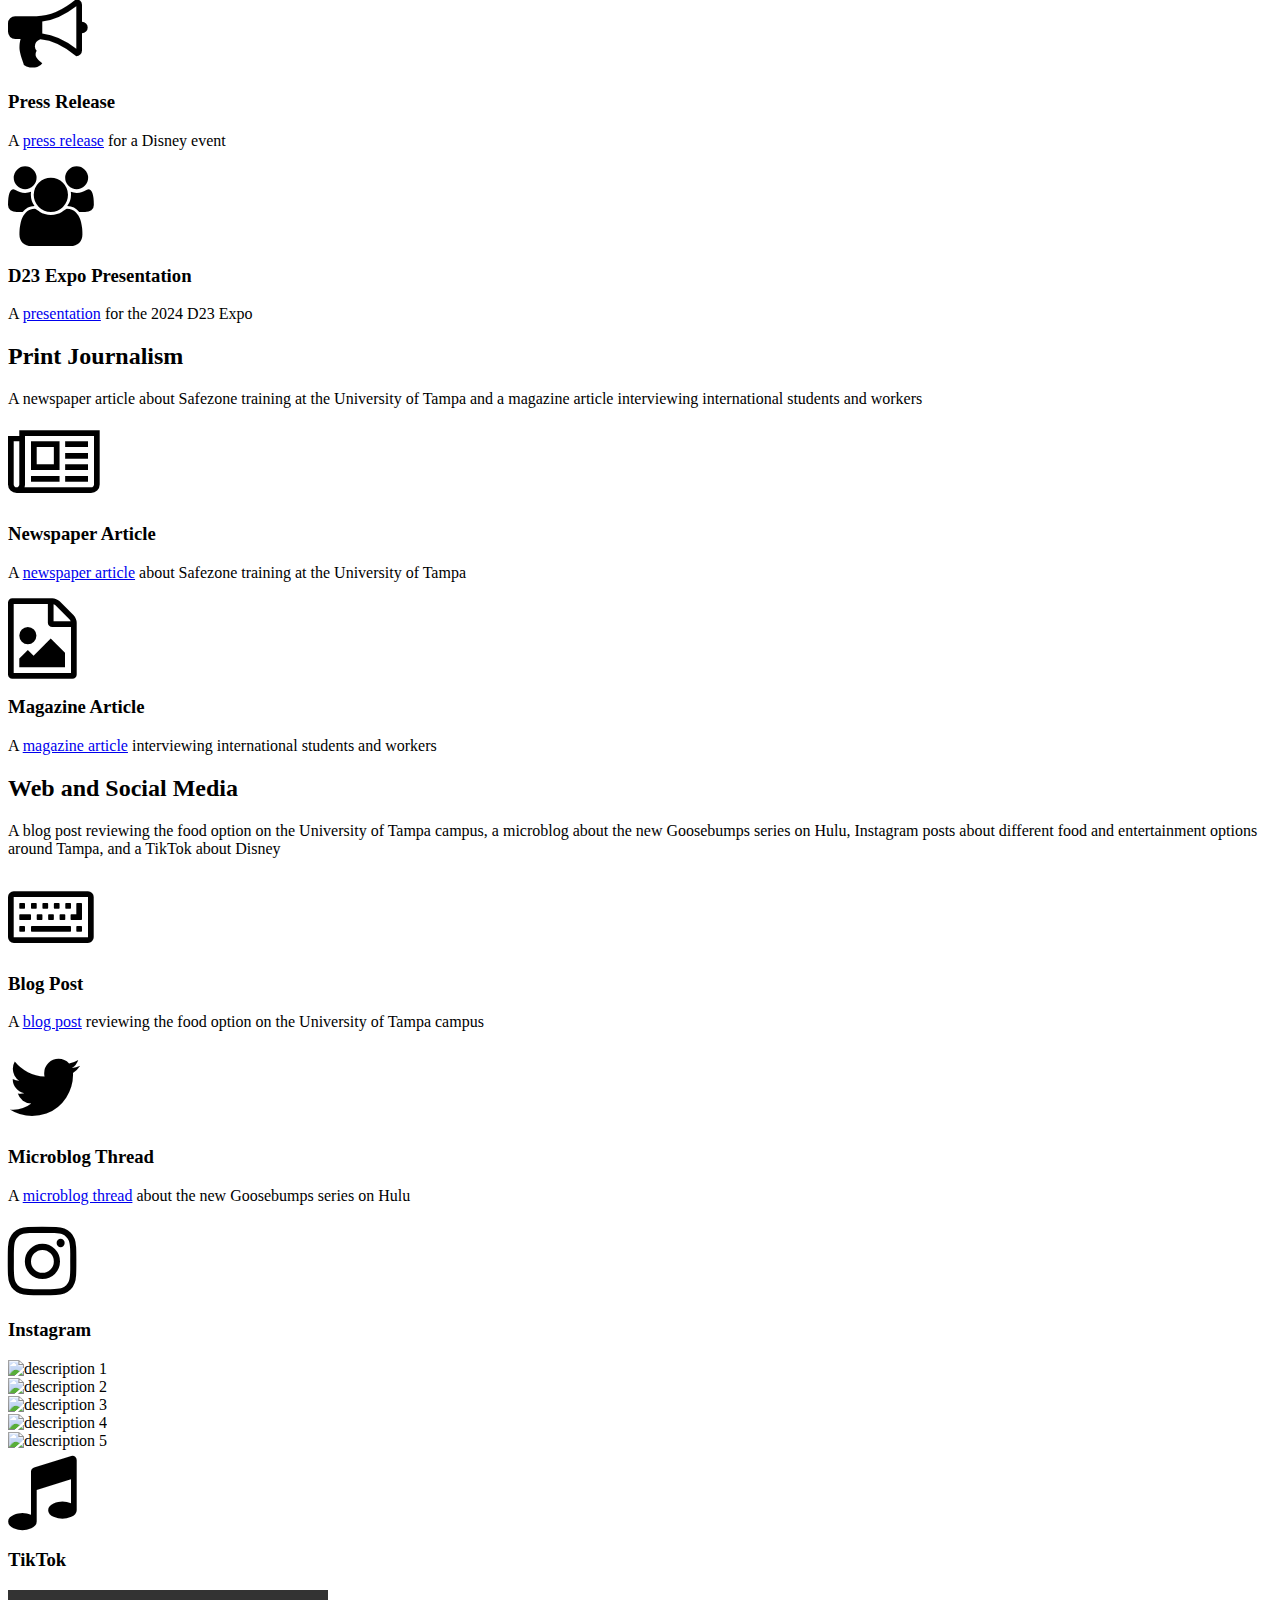
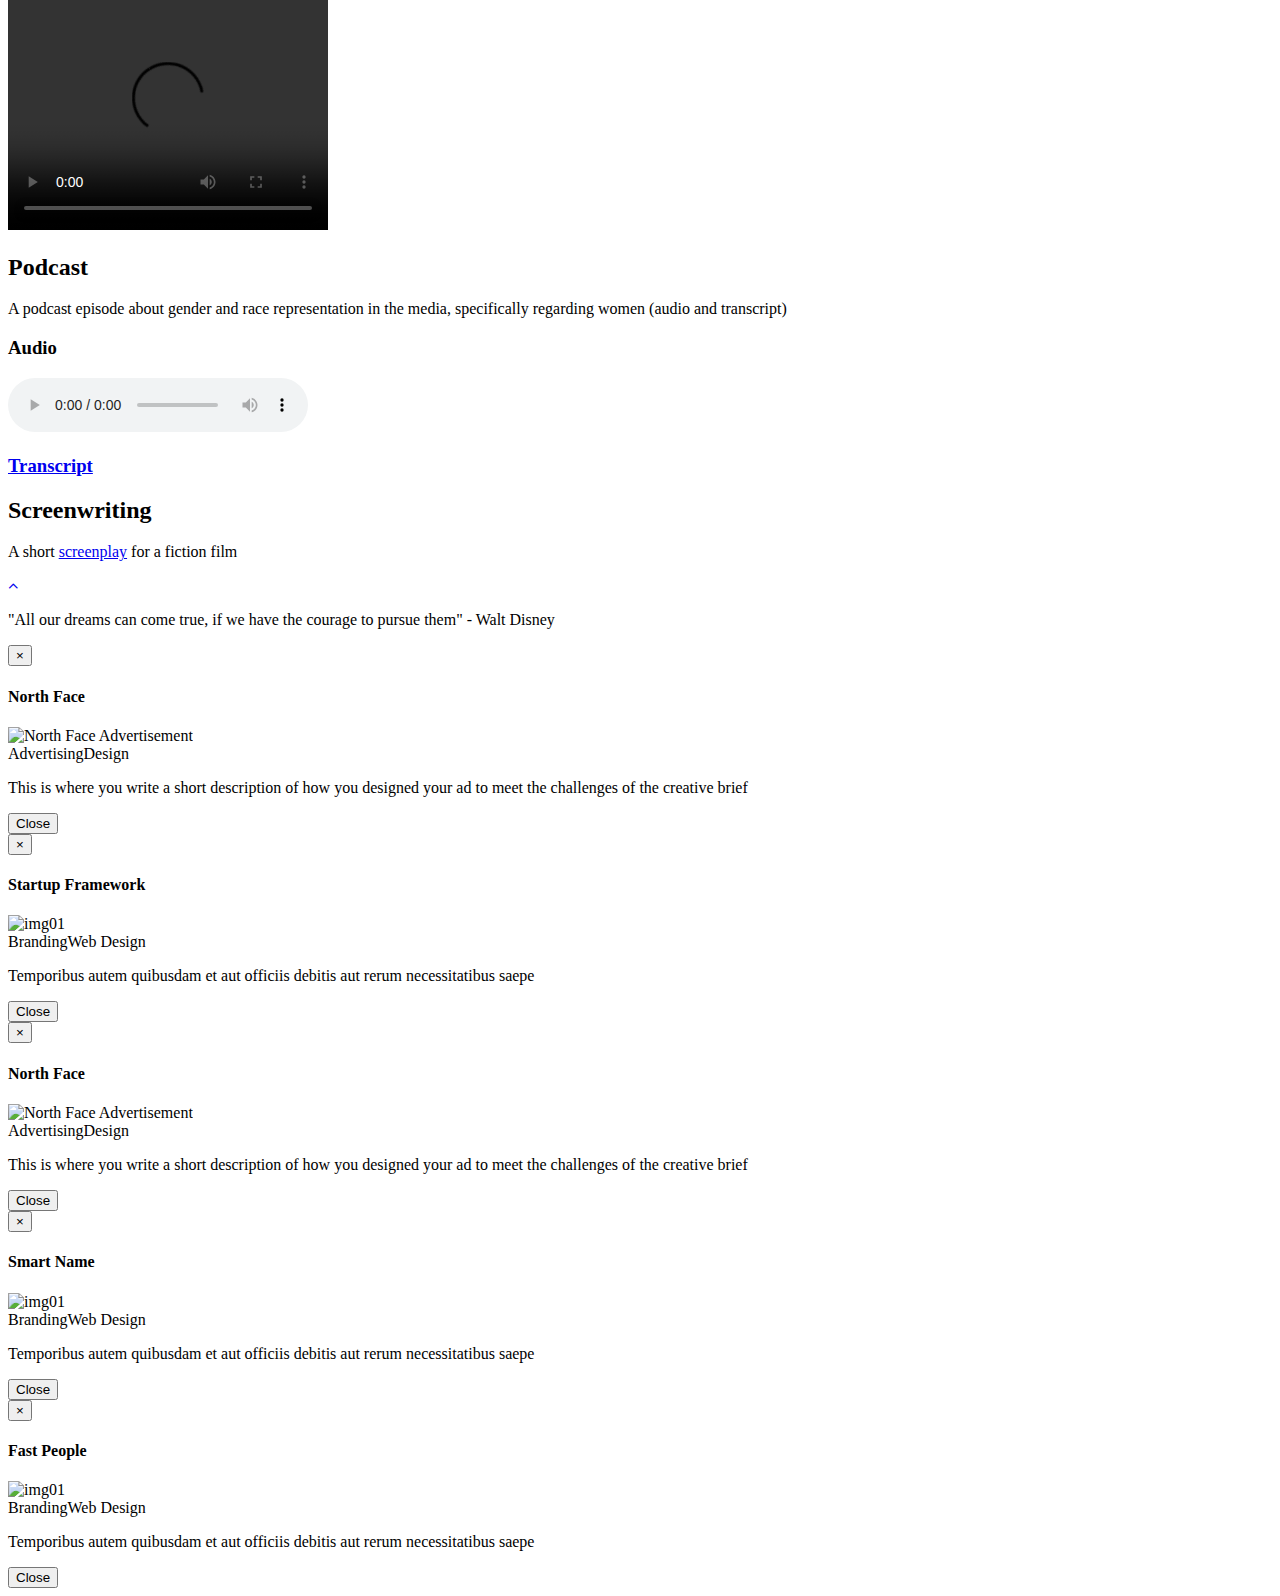
==== commit dc488724: "Update index.html" ====
--- a/index.html
+++ b/index.html
@@ -253,7 +253,7 @@
 				<div class="col-lg-12 text-center">
 					<div class="section-title">
 						<h2>Web and Social Media</h2>
-						<p>A blog post about Disney, a microblog about Disney show, Instagram posts about Disney, and a TikTok about Disney</p>
+						<p>A blog post reviewing the food option on the University of Tampa campus, a microblog about the new Goosebumps series on Hulu, Instagram posts about different food and entertainment options around Tampa, and a TikTok about Disney</p>
 					</div>
 				</div>
 			</div>
@@ -264,7 +264,7 @@
 					<div class="ot-portfolio-item">
 							<i class="fa fa-keyboard-o fa-5x ot-circle"></i>
             <h3>Blog Post</h3>
-            <p>A <a href="blog.html">blog post</a> about Disney</p>
+            <p>A <a href="blog.html">blog post</a> reviewing the food option on the University of Tampa campus</p>
 					</div>
 				</div>
 				<!-- end portfolio item -->
@@ -273,7 +273,7 @@
 					<div class="ot-portfolio-item">
 						<i class="fa fa-twitter fa-5x ot-circle"></i>
             <h3>Microblog Thread</h3>
-            <p>A <a href="microblog.pdf">microblog thread</a> for a Disney show</p>
+            <p>A <a href="microblog.pdf">microblog thread</a> about the new Goosebumps series on Hulu</p>
 					</div>
 				</div>
 				<!-- end portfolio item -->
@@ -329,7 +329,7 @@
 				<div class="col-lg-12 text-center">
 					<div class="section-title">
 						<h2>Podcast</h2>
-						<p>A podcast episode about Disney (audio and transcript)</p>
+						<p>A podcast episode about gender and race representation in the media, specifically regarding women (audio and transcript)</p>
             <h3>Audio</h3>
             <audio controls>
   <source src="podcast.mp3" type="audio/mpeg">
@@ -351,7 +351,7 @@
 				<div class="col-lg-12 text-center">
 					<div class="section-title">
 						<h2>Screenwriting</h2>
-            <p>A short <a href="screenplay.pdf">screenplay</a> for a fiction/documentary film</p>
+            <p>A short <a href="screenplay.pdf">screenplay</a> for a fiction film</p>
 					</div>
 				</div>
 			</div>
@@ -364,7 +364,7 @@
 		</p>
 		<footer>
 			<div class="container text-center">
-				<p>This portfolio was designed for the University of Tampa's COM 225 Media Writing Course</p>
+				<p>"All our dreams can come true, if we have the courage to pursue them" - Walt Disney</p>
 			</div>
 		</footer>
 
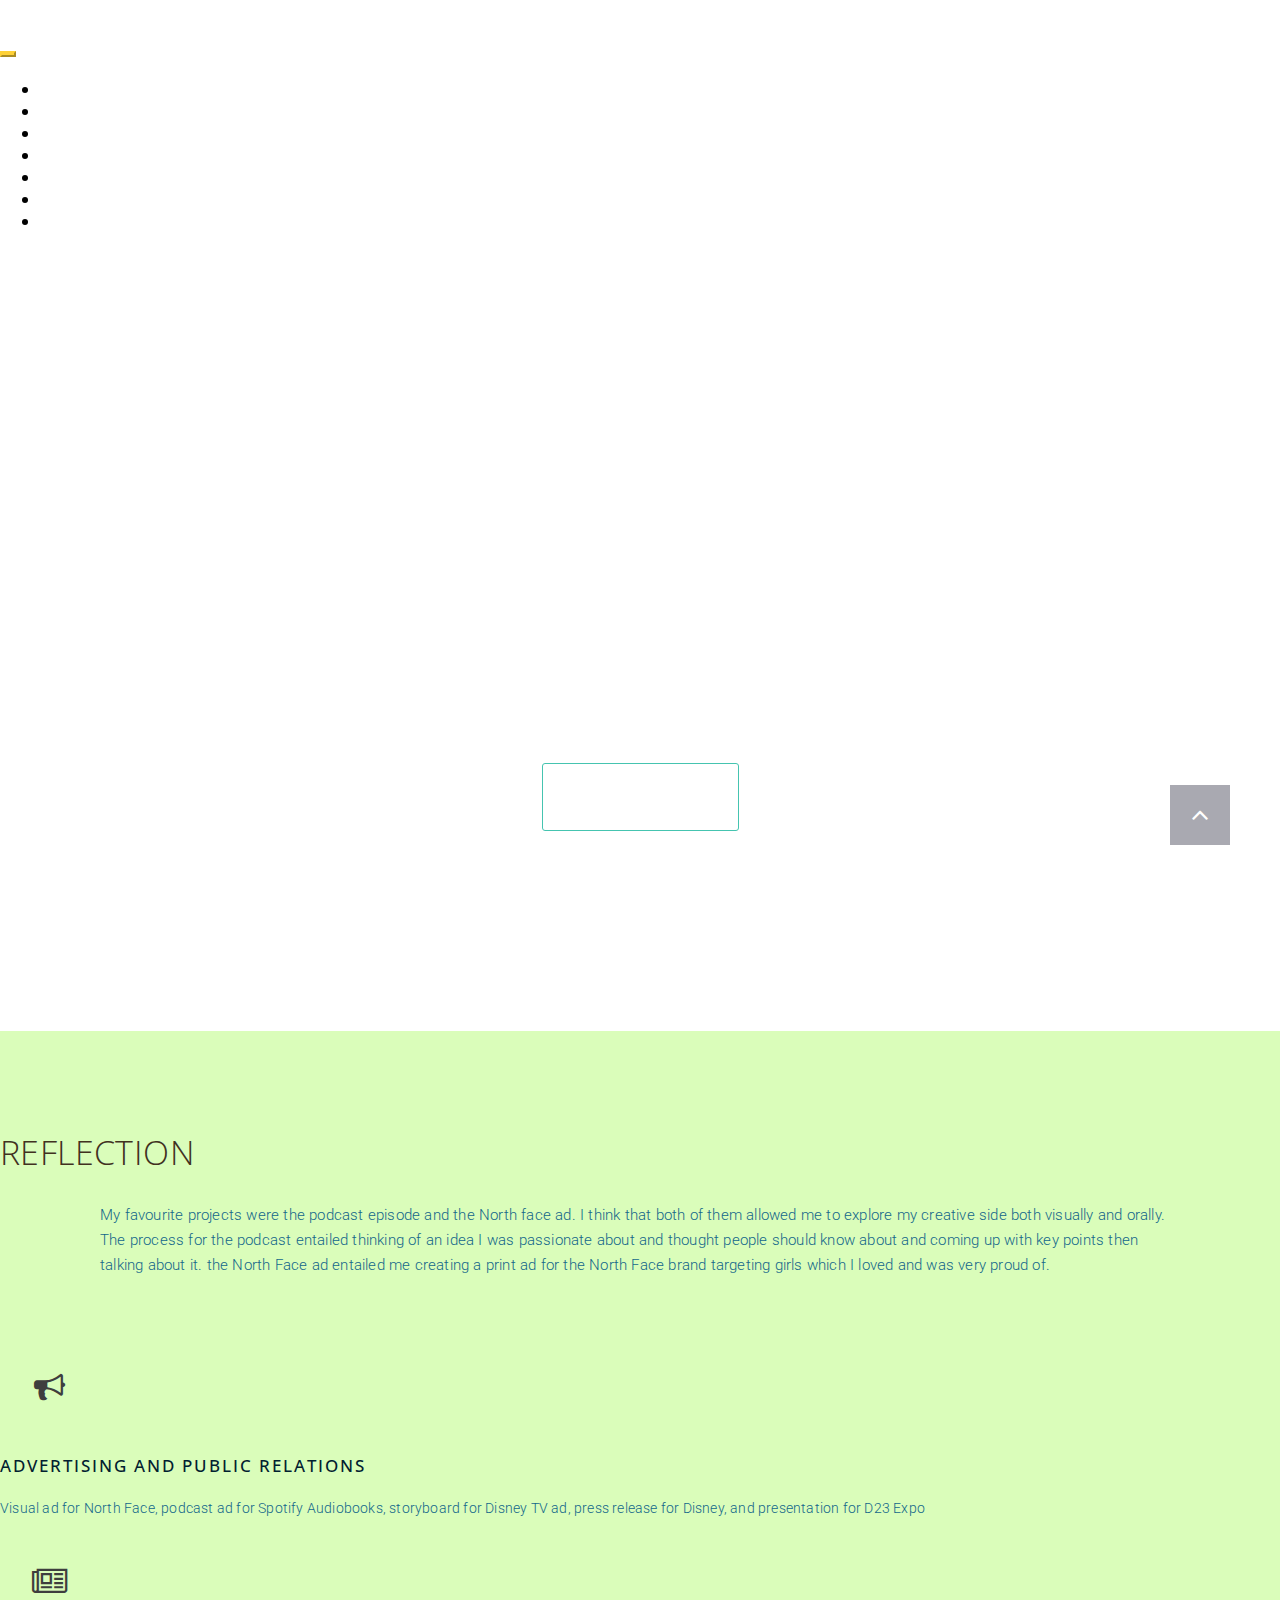
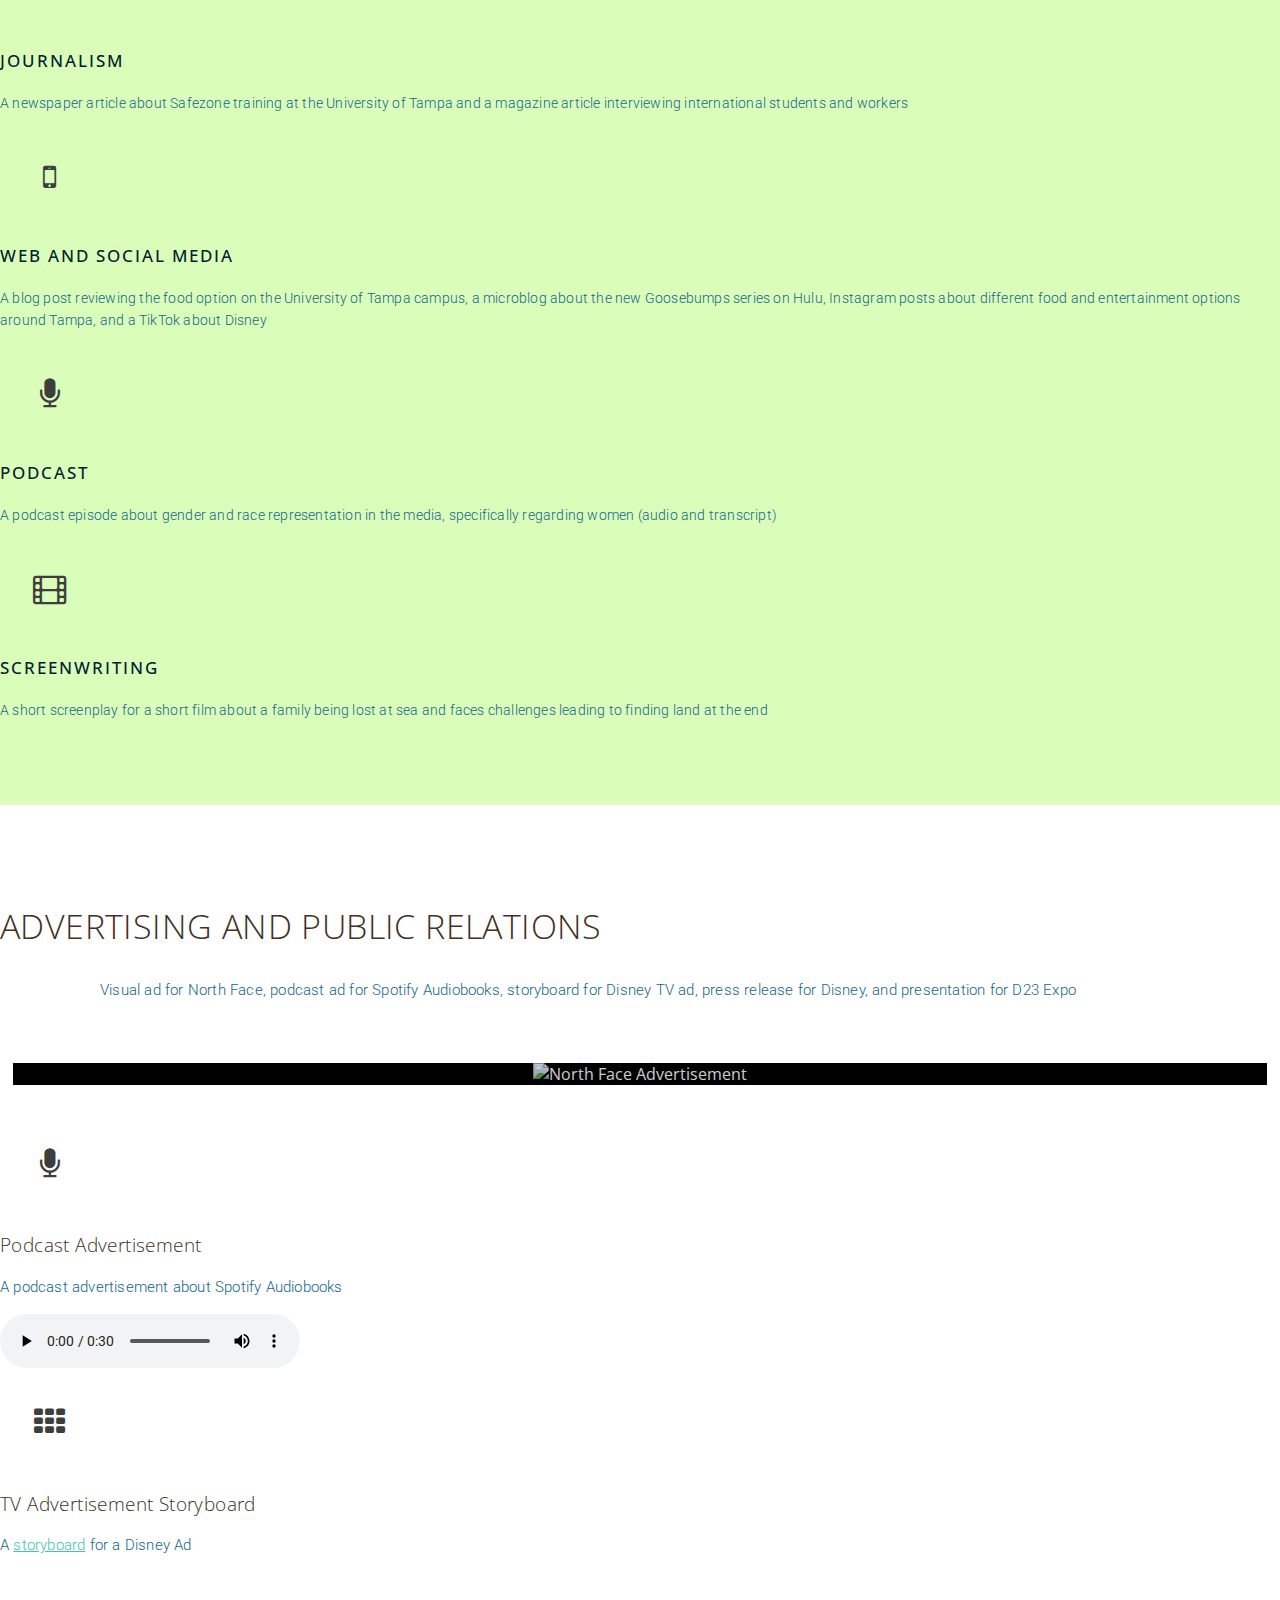
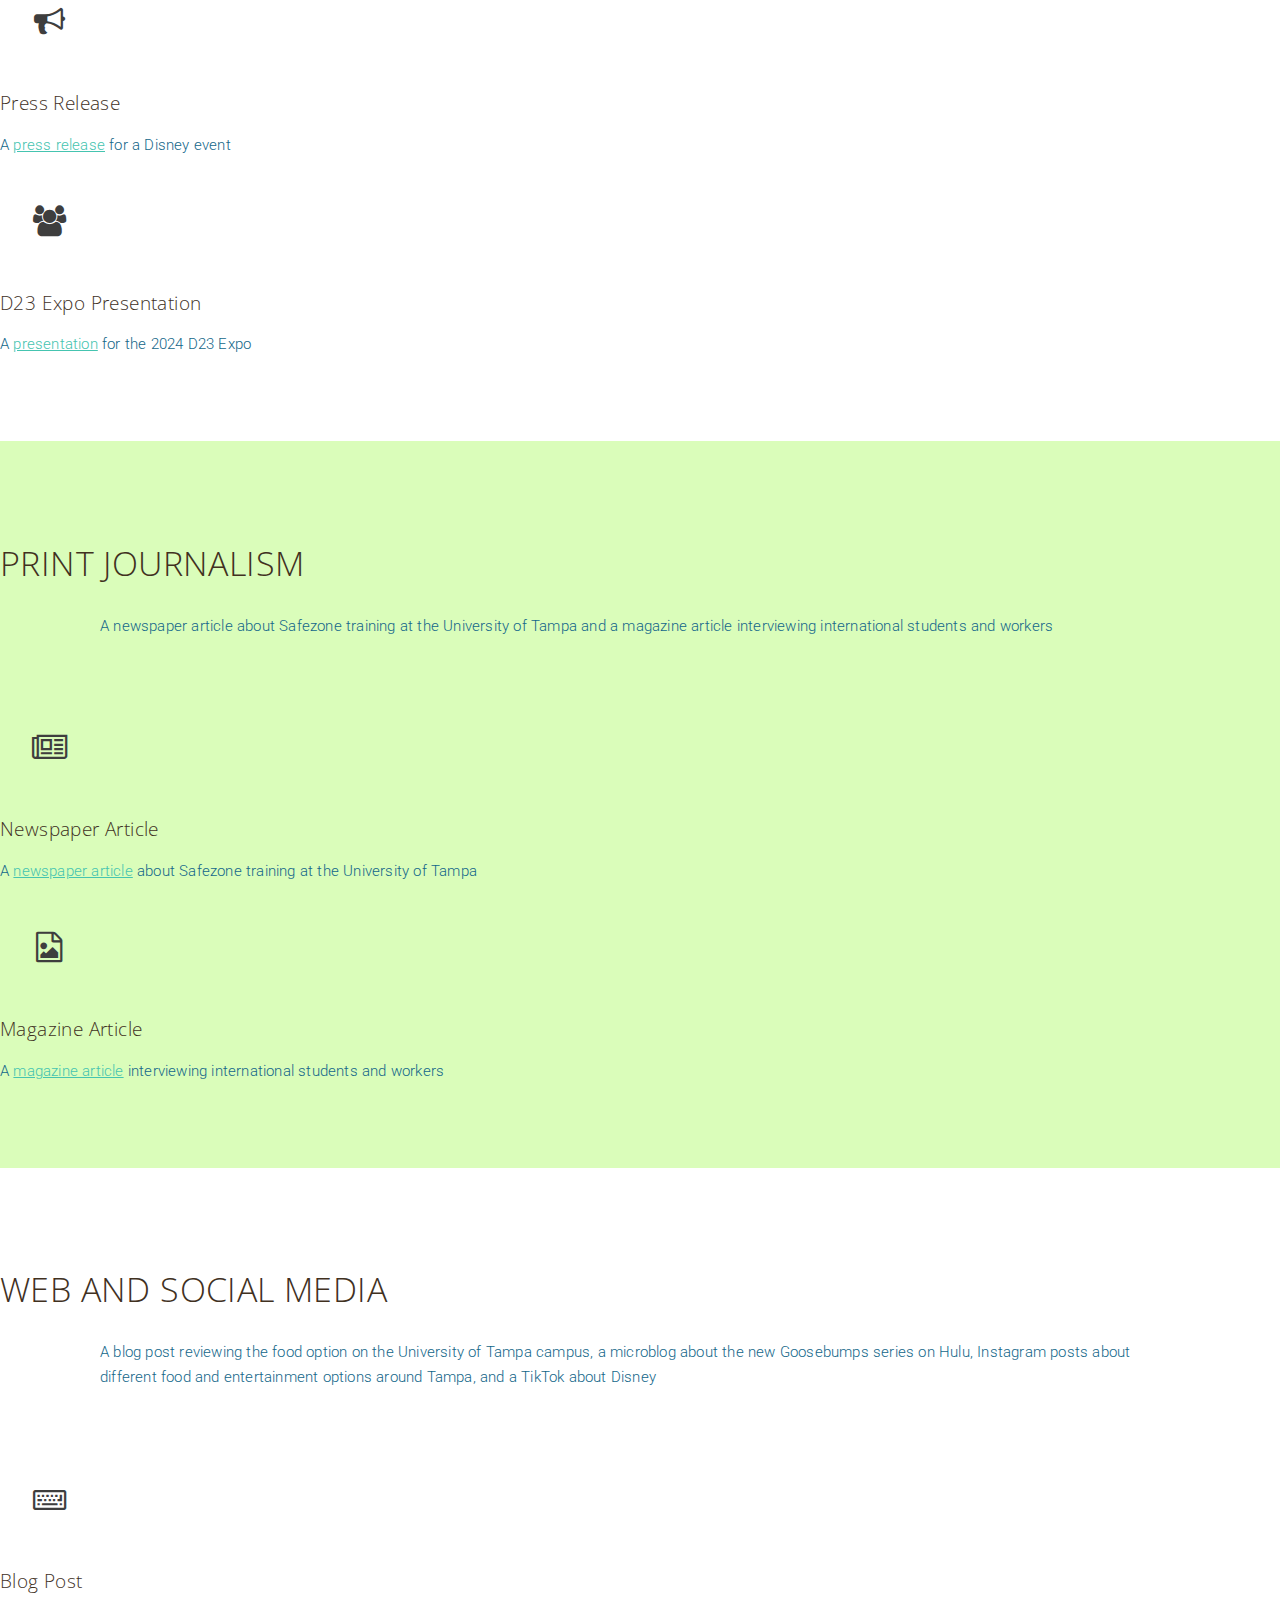
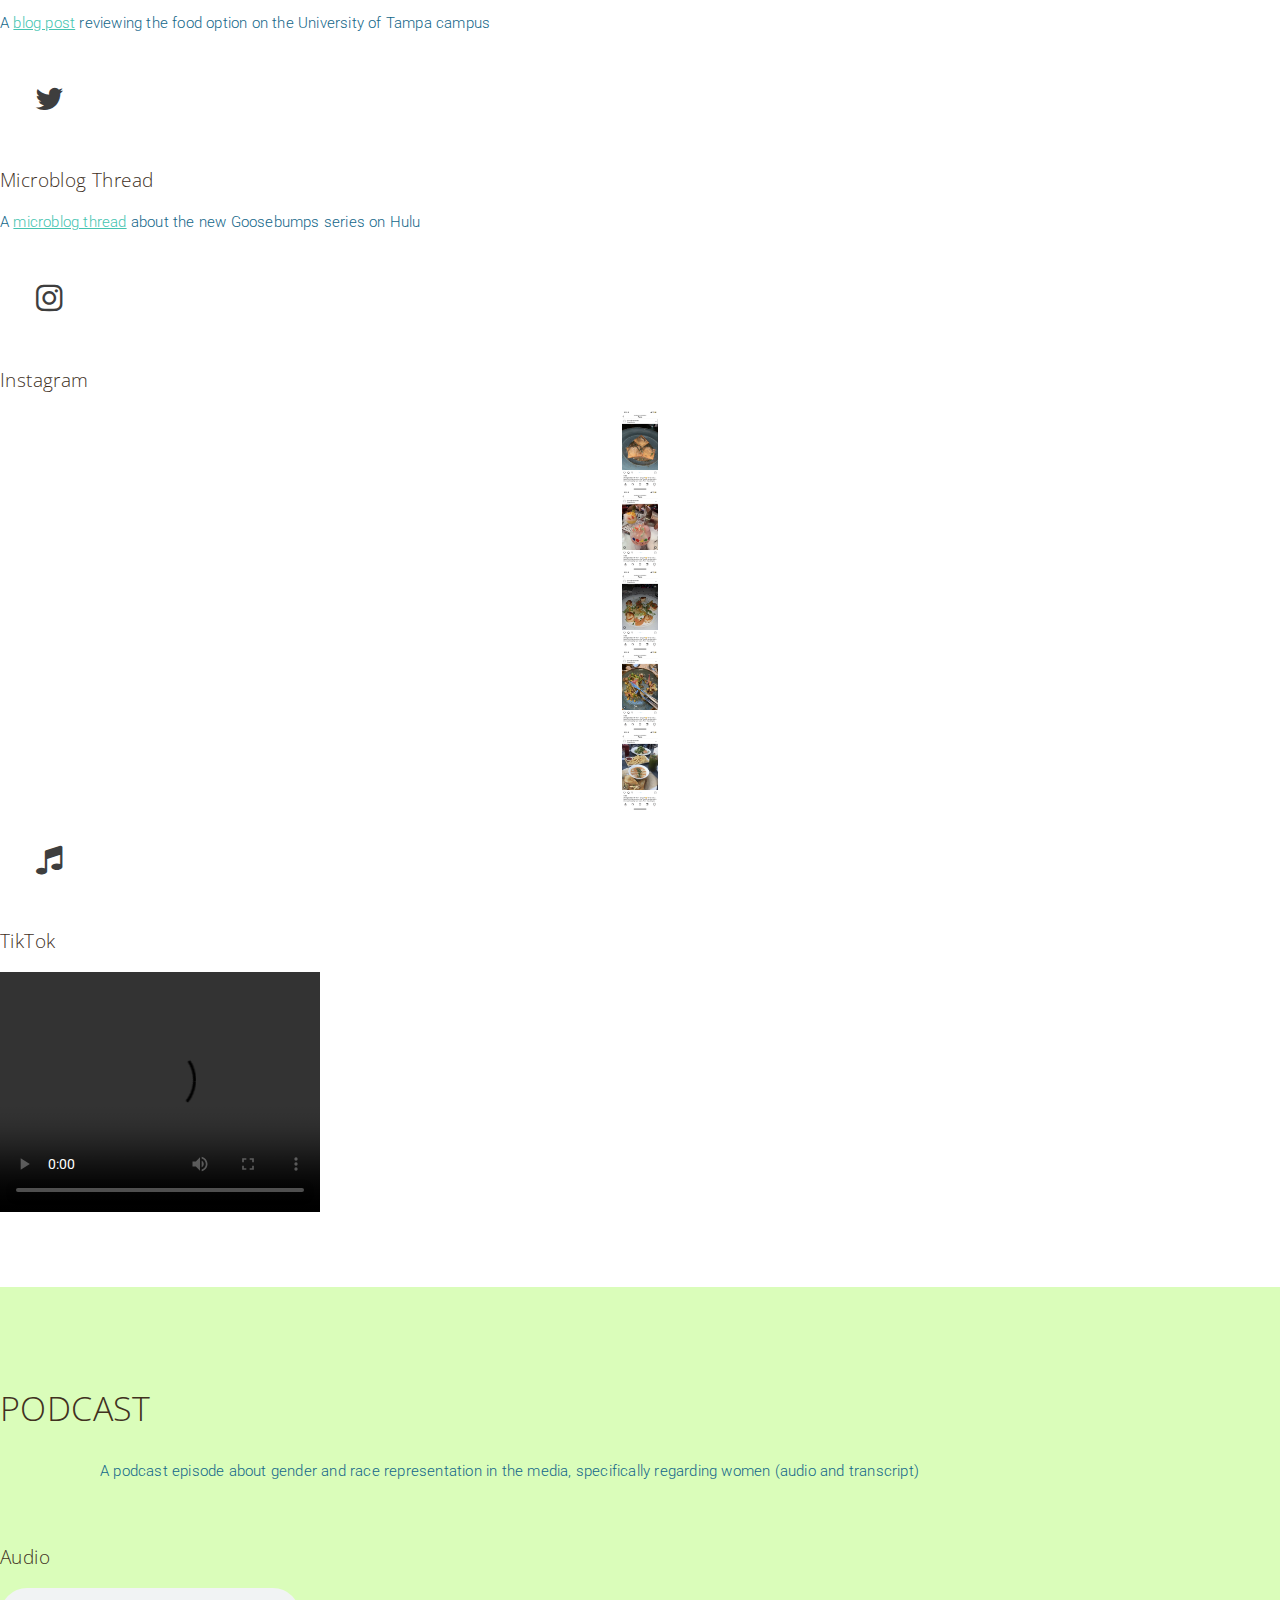
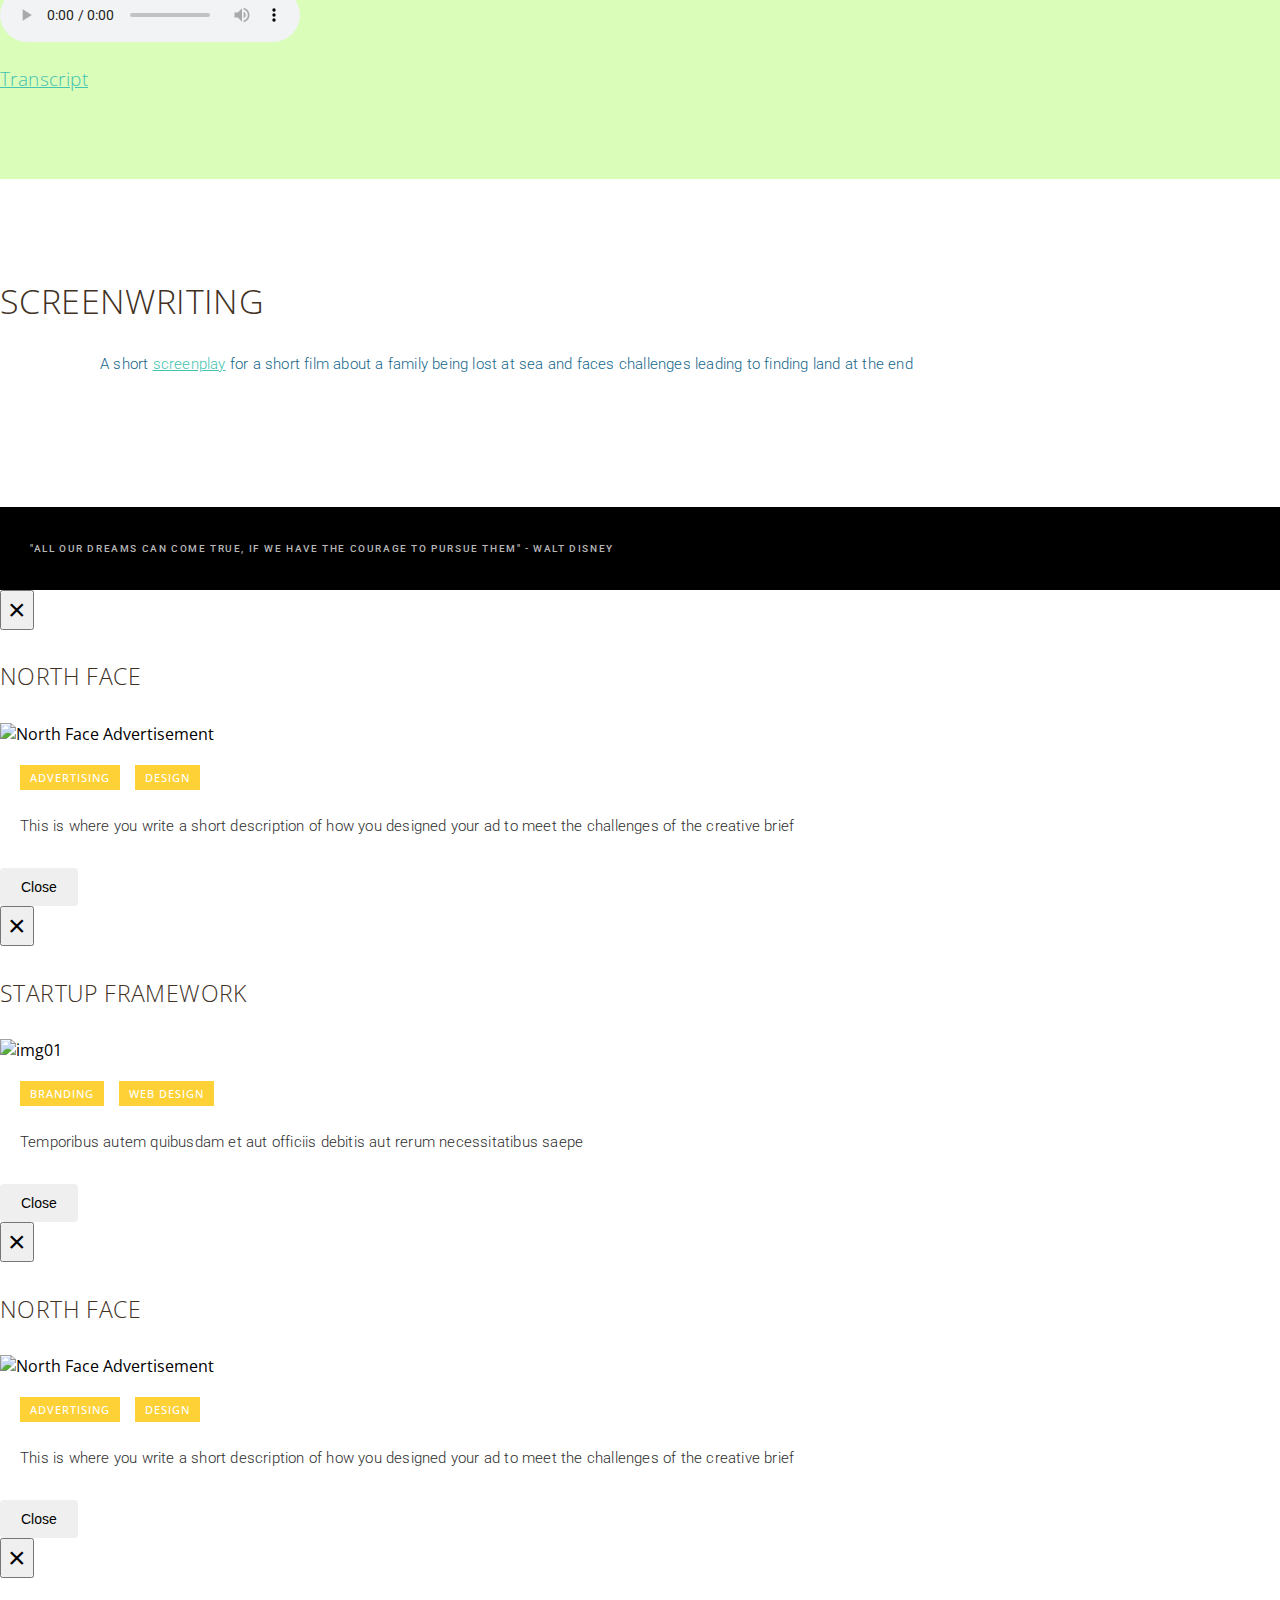
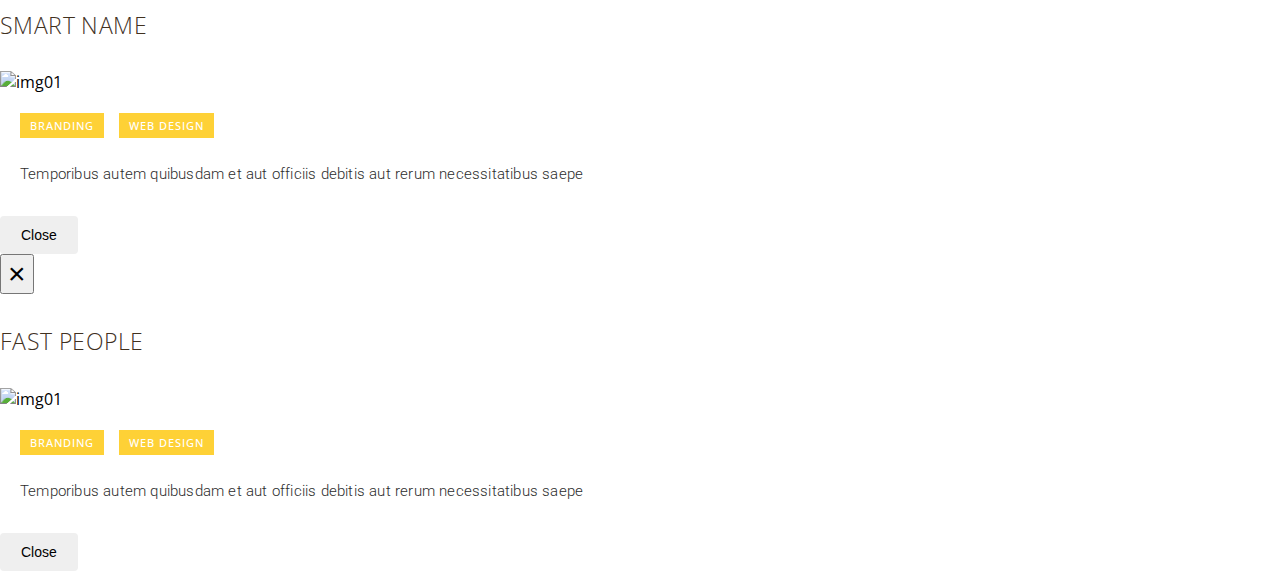
==== commit 8b524837: "Update index.html" ====
--- a/index.html
+++ b/index.html
@@ -133,7 +133,7 @@
 						<div class="mz-module-about">
               <a class="page-scroll" href="#scr"><i class="fa fa-film ot-circle"></i></a>
 							<h3>Screenwriting</h3>
-							<p>A short screenplay for a fiction film</p>
+							<p>A short screenplay for a short film about a family being lost at sea and faces challenges leading to finding land at the end</p>
 						</div>
 					</div>
 					<!-- end about module -->
@@ -351,7 +351,7 @@
 				<div class="col-lg-12 text-center">
 					<div class="section-title">
 						<h2>Screenwriting</h2>
-            <p>A short <a href="screenplay.pdf">screenplay</a> for a fiction film</p>
+            <p>A short <a href="screenplay.pdf">screenplay</a> for a short film about a family being lost at sea and faces challenges leading to finding land at the end</p>
 					</div>
 				</div>
 			</div>
--- a/css/style.css
+++ b/css/style.css
@@ -0,0 +1,779 @@
+/*------------------------------------------------------------------
+[Master Stylesheet]
+
+Project:	Lattes - One page multi purpose page
+Version:	1.0
+Last change:	17/08/2015 [...]
+Designed by:	MOOZ Themes / www.MOOZthemes.com
+Primary use:	One page
+
+[Table of contents]
+
+1. General
+2. Header
+3. Navigation
+4. Sections
+5. Footer
+6. Components
+
+[Color codes]
+
+Buttons, etc:	#726FB9 (blue)
+hover color:	#fed136 (yellow)
+-------------------------------------------------------------------*/
+
+/*--------------------
+Import Google Fonts
+--------------------*/
+
+/* main font for menu. */
+@import url(http://fonts.googleapis.com/css?family=Roboto:100,300,400,500,700,900);
+/* font for headings, text, tags */
+@import url(http://fonts.googleapis.com/css?family=Open+Sans:300,400,500,600,700,800);
+@import url(http://fonts.googleapis.com/css?family=Playfair+Display:400italic&subset=latin,latin-ext);
+
+/*--------------------
+1. General
+--------------------*/
+
+body {
+  margin: 0px;
+    font-family: "Open Sans", Sans-serif;
+}
+
+h1,
+h2,
+h3,
+h4,
+h5,
+h6 {
+font-weight: 300;
+    letter-spacing: 0.4px;
+    font-family: "Open Sans", Sans-serif;
+    color: #41311F;
+}
+
+p {
+    font-family: 'Roboto', sans-serif;
+    font-size: 15px;
+    font-weight: 300;
+	line-height: 23px;
+    letter-spacing: 0.2px;
+    color: #13678A;
+}
+
+a:hover, a:focus, a:active, a.active {
+    color: #fec503;
+}
+a, a:hover, a:focus, a:active, a.active {
+    outline: 0;
+}
+
+::selection {
+    text-shadow: none;
+    background: #fed136;
+}
+
+@media (min-width: 768px) {
+	section {
+	    padding: 150px 0;
+	}
+}
+
+section {
+    padding: 70px 0;
+}
+
+/*--------------------
+2. Navigation
+--------------------*/
+
+.navbar-default {
+	background-color: #222;
+	border-color: transparent
+}
+.navbar-default .navbar-brand {
+	color: #fff;
+	font-family: "Montserrat",sans-serif;
+    padding: 0px;
+}
+.navbar-default .navbar-brand:hover,.navbar-default .navbar-brand:focus,.navbar-default .navbar-brand:active,.navbar-default .navbar-brand.active {
+	color: #fec503
+}
+.navbar-default .navbar-collapse {
+	border-color: rgba(255,255,255,.02)
+}
+.navbar-default .navbar-toggle {
+	background-color: #fed136;
+	border-color: #fed136
+}
+.navbar-default .navbar-toggle .icon-bar {
+	background-color: #fff
+}
+.navbar-default .navbar-toggle:hover,.navbar-default .navbar-toggle:focus {
+	background-color: #fed136
+}
+.navbar-default .nav li a {
+	font-family: "Roboto",sans-serif;
+	text-transform: uppercase;
+	font-weight: 400;
+	letter-spacing: 1px;
+	color:#fff
+}
+.navbar-default .nav li a:hover,.navbar-default .nav li a:focus {
+	color: #DAFDBA;
+	outline: 0
+}
+
+.navbar-default .navbar-nav>.active>a {
+	border-radius: 0;
+	color: #fff;
+	background-color: #fed136
+}
+.navbar-default .navbar-nav>.active>a:hover,.navbar-default .navbar-nav>.active>a:focus {
+	color: #fff;
+	background-color: #fec503
+}
+
+@media (min-width:768px) {
+	.navbar-default
+	{
+		background-color: transparent;
+		padding: 25px 0;
+		-webkit-transition:padding .3s;
+		-moz-transition:padding .3s;
+		transition:padding .3s;
+		border:0
+	}
+	.navbar-default .navbar-brand {
+		font-size: 2em;
+		-webkit-transition:all .3s;
+		-moz-transition:all .3s;
+		transition:all .3s
+	}
+	.navbar-default .navbar-nav>.active>a {
+		border-radius: 3px
+	}
+	.navbar-default.navbar-shrink {
+		background-color: #222;
+		padding: 10px 0
+	}
+	.navbar-default.navbar-shrink .navbar-brand {
+		font-size: 1.5em
+	}
+}
+
+/*--------------------
+3. Header
+--------------------*/
+
+header {
+    background-image: url(../images/header.jpeg);
+    background-repeat: none;
+    background-attachment: scroll;
+    background-position: center center;
+    -webkit-background-size: cover;
+    -moz-background-size: cover;
+    background-size: cover;
+    -o-background-size: cover;
+    text-align: center;
+    color: #fff;
+}
+
+header .intro-text {
+    padding-top: 100px;
+    padding-bottom: 50px;
+}
+
+@media (min-width: 768px) {
+	header .intro-text {
+	    padding-top: 300px;
+	    padding-bottom: 200px;
+	}
+}
+
+header .intro-text .intro-lead-in {
+    font-family: "Playfair Display",sans-serif;
+    font-style: italic;
+    font-size: 22px;
+    line-height: 22px;
+    margin-bottom: 25px;
+}
+
+@media (min-width: 768px) {
+	header .intro-text .intro-lead-in {
+	    font-family: "Playfair Display",sans-serif;
+	    font-style: italic;
+	    font-size: 40px;
+	    line-height: 40px;
+	    margin-bottom: 25px;
+	}
+}
+
+header .intro-text .intro-heading {
+    text-transform: uppercase;
+    font-weight: 700;
+    font-size: 50px;
+    line-height: 50px;
+    margin-bottom: 25px;
+}
+
+@media (min-width: 768px) {
+	header .intro-text .intro-heading {
+	    text-transform: uppercase;
+	    font-weight: 700;
+	    font-size: 75px;
+	    line-height: 75px;
+	    margin-bottom: 50px;
+	}
+}
+
+/*--------------------
+4. Sections
+--------------------*/
+
+.section-title h2 {
+    font-size: 34px;
+    text-transform: uppercase;
+}
+
+.section-title p {
+    font-size: 15px;
+    font-weight: 300;
+    line-height: 25px;
+    margin: 20px 100px 60px 100px;
+}
+
+/*--------------------
+4.1. About
+--------------------*/
+
+.mz-module-about h3 {
+    font-weight: 500;
+    font-size: 17px;
+    text-transform: uppercase;
+    color: #012030;
+    letter-spacing: 2px;
+    margin-bottom: 20px;
+}
+
+.mz-module-about p {
+font-size: 14px;
+    font-weight: 300;
+    line-height: 22px;
+    color: #13678A;
+}
+
+.ot-circle {
+height: 95px;
+    width: 95px;
+    text-align: center;
+    line-height: 98px;
+    color: #3E3E3E;
+    /* border: 3px solid #000; */
+    border-radius: 100px;
+    /* background-color: #E8E8E8; */
+    margin: 0 2px 4px;
+    font-size: 31px;
+}
+
+/*--------------------
+4.2. Skills
+--------------------*/
+
+.skills-text h2 {
+	margin: 0 0 30px;
+}
+
+.skillbar-item {
+    margin-bottom: 30px;	
+}
+
+.skillbar {
+    position: relative;
+    display: block;
+    width: 100%;
+}
+
+.skillbar-score {
+background-color: #dfdfdf;
+    padding: 7px;
+    text-align: center;
+    color: #000000;
+    font-weight: 300;
+    float: right;
+    width: 50px;
+    height: 40px;
+    vertical-align: middle;
+ }
+
+.skillbar-score .score {
+    font-size: 20px;
+}
+
+.skillbar-score .percent {
+    font-size: 13px;
+}
+
+.skillbar-bar {
+display: block;
+    background-color: #dfdfdf;
+    height: 3px;
+    width: 100%;
+}
+
+.skillbar h3 {
+	font-weight: 600;
+    font-size: 13px;
+    text-transform: uppercase;
+    color: #3A3A3A;
+    letter-spacing: 2px;	
+margin: 0;
+    padding: 12px 0;
+}
+
+.skillbar-percent {
+    color: #fff;
+    background-color: #000000;
+    float: left;
+    height: 3px;
+}
+
+/*--------------------
+4.3. Portfolio
+--------------------*/
+
+figure {
+	position: relative;
+    overflow: hidden;
+    margin: 10px 1%;
+    background: #726FB9;
+    text-align: center;
+    cursor: pointer;	
+}
+
+figcaption {
+    position: absolute;
+    top: 0;
+    left: 0;
+    width: 100%;
+    height: 100%;	
+}
+
+.ot-portfolio-item figure figcaption > a {
+    z-index: 1000;
+    text-indent: 200%;
+    white-space: nowrap;
+    font-size: 0;
+    opacity: 0;
+}
+.ot-portfolio-item figure figcaption, .ot-portfolio-item figure figcaption > a {
+    position: absolute;
+    top: 0;
+    left: 0;
+    width: 100%;
+    height: 100%;
+}
+
+figure.effect-bubba {
+	background: #000;
+	margin-bottom: 30px;
+}
+
+figure.effect-bubba img {
+	opacity: 0.8;
+	-webkit-transition: opacity 0.35s;
+	transition: opacity 0.35s;
+}
+
+figure.effect-bubba:hover img {
+	opacity: 0.4;
+}
+
+figure.effect-bubba figcaption::before,
+figure.effect-bubba figcaption::after {
+	position: absolute;
+	top: 30px;
+	right: 30px;
+	bottom: 30px;
+	left: 30px;
+	content: '';
+	opacity: 0;
+	-webkit-transition: opacity 0.35s, -webkit-transform 0.35s;
+	transition: opacity 0.35s, transform 0.35s;
+}
+
+figure.effect-bubba figcaption::before {
+	border-top: 1px solid #fff;
+	border-bottom: 1px solid #fff;
+	-webkit-transform: scale(0,1);
+	transform: scale(0,1);
+}
+
+figure.effect-bubba figcaption::after {
+	border-right: 1px solid #fff;
+	border-left: 1px solid #fff;
+	-webkit-transform: scale(1,0);
+	transform: scale(1,0);
+}
+
+figure.effect-bubba h2 {
+    color: #fff;
+    font-size: 15px;
+    font-weight: 700;
+    text-transform: uppercase;
+	padding-top: 30%;
+	-webkit-transition: -webkit-transform 0.35s;
+	transition: transform 0.35s;
+	-webkit-transform: translate3d(0,-20px,0);
+	transform: translate3d(0,-20px,0);
+}
+
+figure.effect-bubba p {
+    color: #fff;
+    font-size: 13px;
+    font-weight: 500;
+	padding: 20px 2.5em;
+	opacity: 0;
+	-webkit-transition: opacity 0.35s, -webkit-transform 0.35s;
+	transition: opacity 0.35s, transform 0.35s;
+	-webkit-transform: translate3d(0,20px,0);
+	transform: translate3d(0,20px,0);
+}
+
+figure.effect-bubba:hover figcaption::before,
+figure.effect-bubba:hover figcaption::after {
+	opacity: 1;
+	-webkit-transform: scale(1);
+	transform: scale(1);
+}
+
+figure.effect-bubba:hover h2,
+figure.effect-bubba:hover p {
+	opacity: 1;
+	-webkit-transform: translate3d(0,0,0);
+	transform: translate3d(0,0,0);
+}
+
+/*--------------------
+4.4. Dark Short section (counters, quote, etc)
+--------------------*/
+
+.dark-bg {
+    background: ##5579C6;
+    color: #fff;
+}
+
+.bg-img1 {
+    background-image: url(../images/demo/office-bg.jpg);
+    background-size: cover !important;
+    background-position: center center;
+    background-repeat: no-repeat;
+    background-attachment: fixed;
+}
+
+.light-bg {
+	background-color: #DAFDBA;
+}
+
+.overlay-dark:before, .overlay-light:before {
+    background-color: rgba(32,32,32,0.8);
+    left: 0;
+    top: 0;
+    position: absolute;
+    width: 100%;
+    height: 100%;
+    content: "";
+    z-index: -1;
+}
+
+.overlay-dark, .overlay-light {
+    position: relative;
+    z-index: 1;
+}
+
+.short-section {
+    padding-top: 110px;
+    padding-bottom: 110px;
+}
+
+.counter-item h2 {
+    color: #fff;
+    font-size: 60px;
+    margin: 0;
+}
+
+.counter-item h6 {
+    color: #fff;
+    font-size: 19px;
+    margin: 0;	
+}
+
+/*--------------------
+4.5. Partners Slider
+--------------------*/
+
+.partner-logo {
+    height: 80px;
+    text-align: center;
+}
+
+.partner-logo img {
+    height: 100%;
+    width: auto !important;
+}
+
+/*--------------------
+4.6. Team
+--------------------*/
+
+.team-item {
+    text-align: center;
+    background-color: #fff;
+}
+
+.team-item h3 {
+    font-size: 16px;
+    font-weight: 500;
+}
+
+.team-item .team-location {
+    color: #C5C5C5;
+    font-size: 13px;
+    margin-bottom: 20px;    
+}
+
+.team-item .team-location {
+    color: #C5C5C5;
+    font-size: 12px;
+    margin-bottom: 20px;    
+}
+
+.team-item .team-position {
+    color: #000;
+    font-size: 12px;
+}
+
+.team-item p {
+    font-size: 13px;
+    font-weight: 300;
+    color: #9C9C9C;
+    padding: 5px 10px 20px 10px;
+}
+
+/*--------------------
+4.7. Contacts
+--------------------*/
+
+section#contact form {
+    margin-top: 15px;
+}
+section#contact.form-group {
+margin-bottom: 25px;
+}
+
+section#contact .form-group input, section#contact .form-group textarea {
+    padding: 15px;
+    border: 1px solid #BBBBBB;
+    border-radius: 0;
+    -webkit-box-shadow: inset 0 1px 1px rgba(0,0,0,.075);
+    box-shadow: inset 0 0px 0px rgba(0,0,0,.075);
+    font-size: 13px;
+}
+
+.contact h3 {
+    margin-bottom: 30px;
+}
+
+.contact p {
+    font-size: 13px;
+}
+
+.contact .day {
+    display: inline-block;
+    width: 80px;
+}
+
+.contact i {
+    margin-right: 5px;
+}
+
+/*--------------------
+5. Footer
+--------------------*/
+
+footer {
+    padding: 30px;
+    background-color: #000;    
+}
+
+footer p {
+    color: #B7B7B7;
+    margin: 0;
+    font-size: 10px;
+    text-transform: uppercase;
+    font-weight: 500;
+    letter-spacing: 1.6px;
+}
+
+footer p a {
+    color: #fff;
+}
+
+footer p a span {
+    color: #FF9F46;
+    font-size: 10px;
+    letter-spacing: 1px;
+    font-weight: 700;
+}
+
+/*--------------------
+6. Modal
+--------------------*/
+
+.modal-content {
+	border-radius: 0;	
+}
+.modal-header .close {
+	font-size: 30px;	
+}
+.modal-title {    
+	text-transform: uppercase;
+	font-size: 23px;
+}
+
+.modal-body {
+	padding: 0;
+}
+
+.modal-body p {
+	margin: 30px 20px;
+	color: #2D2D2D;		
+}
+
+.modal-works {
+font-size: 11px;
+    letter-spacing: 1px;
+    text-transform: uppercase;
+    font-weight: 500;
+    color: #fff;
+    margin: 25px 20px;
+}
+
+.modal-works span {
+	background-color: #FED136;
+    margin-right: 15px;
+    padding: 5px 10px;
+}
+
+/*--------------------
+7. Components
+--------------------*/
+
+.btn-xl:hover, .btn-xl:focus, .btn-xl:active, .btn-xl.active, .open .dropdown-toggle.btn-xl {
+    color: #fff;
+    background-color: #13678A;
+    border-color: #13678A;
+}
+
+.btn:hover, .btn:focus, .btn:active, .btn.active, .open .dropdown-toggle.btn {
+    color: #fff;
+    background-color: #13678A;
+    border-color: #13678A;
+}
+
+.btn {
+    display: inline-block;
+    padding: 8px 20px;
+    margin-bottom: 0;
+    font-size: 14px;
+    font-weight: 400;
+    line-height: 1.42857143;
+    text-align: center;
+    white-space: nowrap;
+    vertical-align: middle;
+    -ms-touch-action: manipulation;
+    touch-action: manipulation;
+    cursor: pointer;
+    -webkit-user-select: none;
+    -moz-user-select: none;
+    -ms-user-select: none;
+    user-select: none;
+    background-image: none;
+    border: 1px solid transparent;
+    border-radius: 4px;
+}
+
+.btn-xl {
+    color: #fff;
+     background-color: ##124429;
+    border-color: #45C4B0;
+    font-family: "Robot",sans-serif;
+    text-transform: uppercase;
+    font-weight: 700;
+    border-radius: 3px;
+    font-size: 18px;
+    padding: 20px 40px;
+}
+
+/* Back to top button
+---------------------------------- */
+#back-top {
+    position: fixed;
+    z-index: 1000;
+    bottom: 40px;
+    right: 50px;
+}
+#back-top a {
+    width: 60px;
+    height: 60px;
+    display: block;
+    text-align: center;
+    font: 11px/100% Arial, Helvetica, sans-serif;
+    text-transform: uppercase;
+    text-decoration: none;
+    color: #FFFFFF;
+    background: #A9A9B1;
+    /* background color transition */
+    -webkit-transition: 1s;
+    -moz-transition: 1s;
+    transition: 1s;
+}
+#back-top a:hover {
+    background: #fed136;
+}
+/* arrow icon (span tag) */
+#back-top i {
+    margin-top: 15px;
+    font-size: 28px;
+}
+
+@media only screen
+and (min-width : 320px)
+and (max-width : 480px) {
+#back-top {
+    position: fixed;
+    bottom: 10px;
+    right: 30px;
+}
+#back-top a {
+    width: 40px;
+    height: 40px;
+}
+#back-top i {
+    margin-top: 7px;
+    font-size: 20px;
+}
+}
+
+a{
+  color: #45C4B0;
+}
+
+a:hover, a:focus, a:active{
+  color: #012030;
+}
+
+a:visited{
+  color: #25695E;
+}
